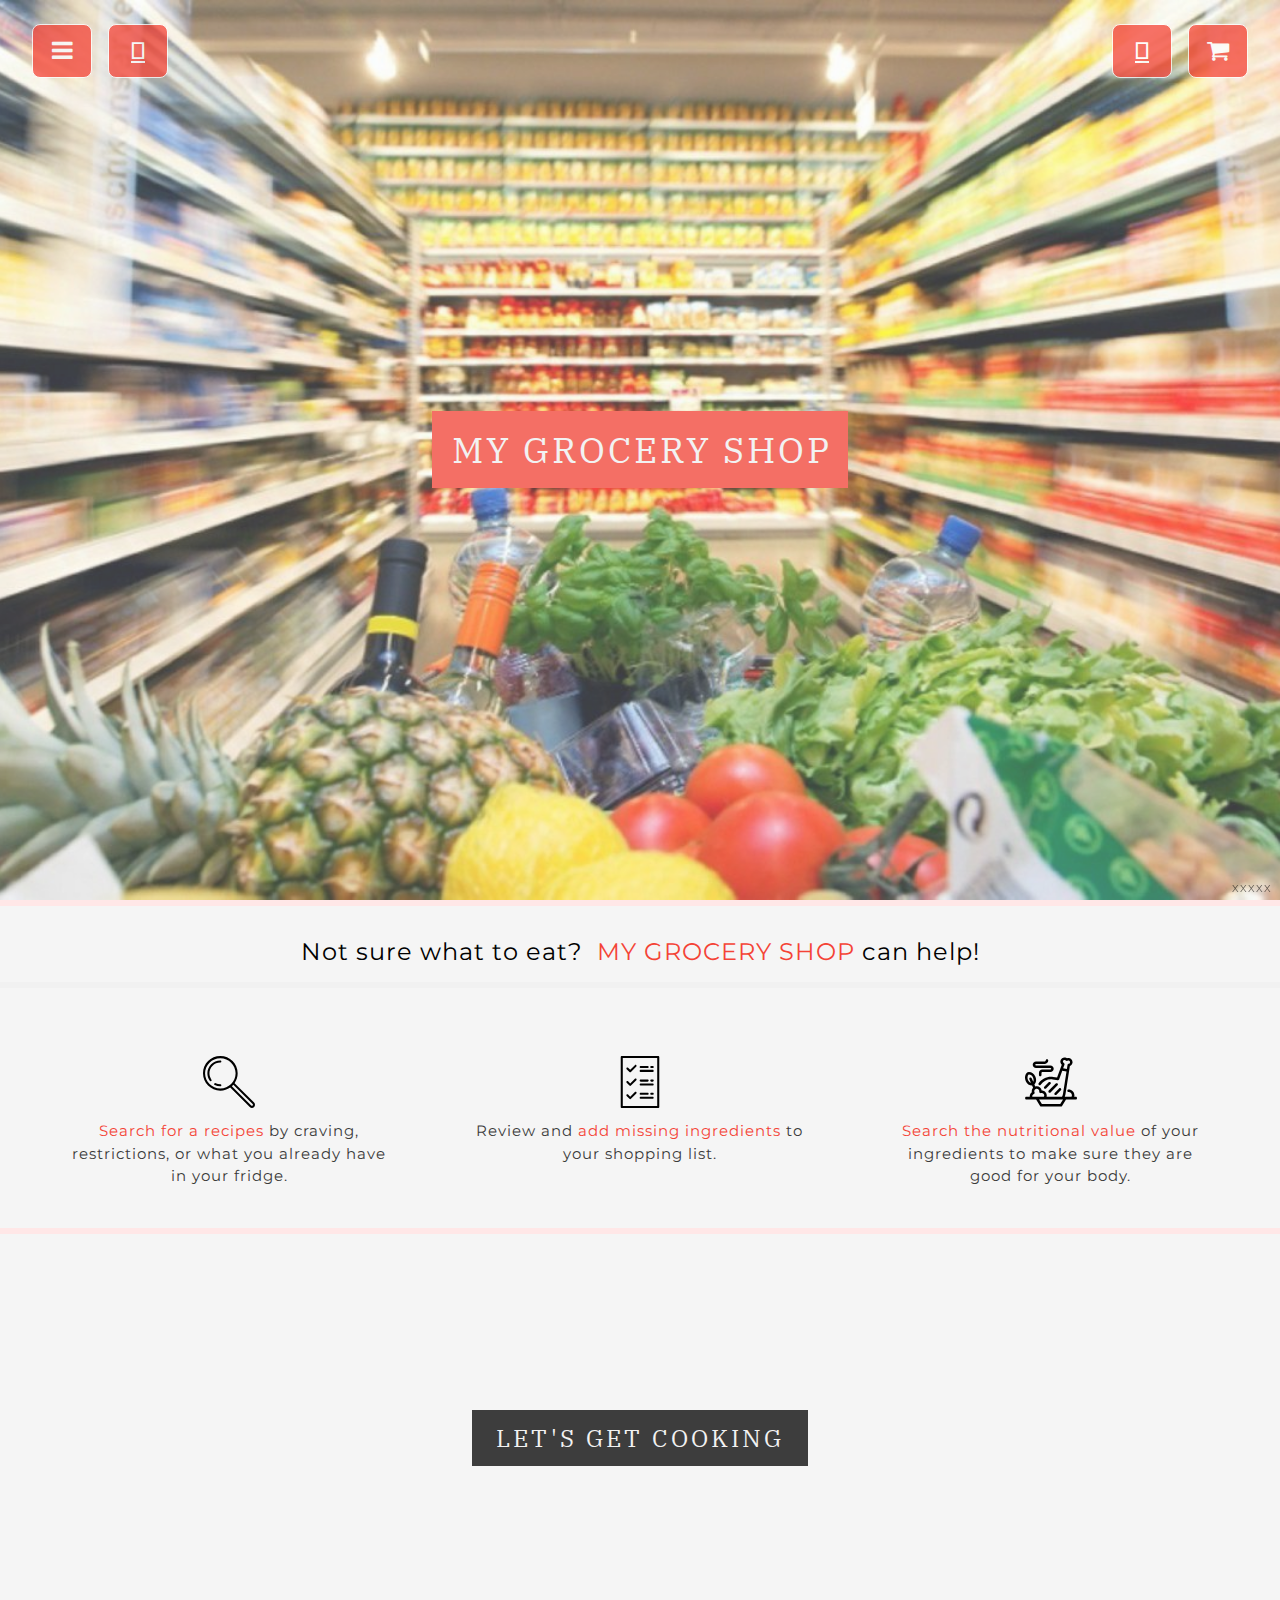
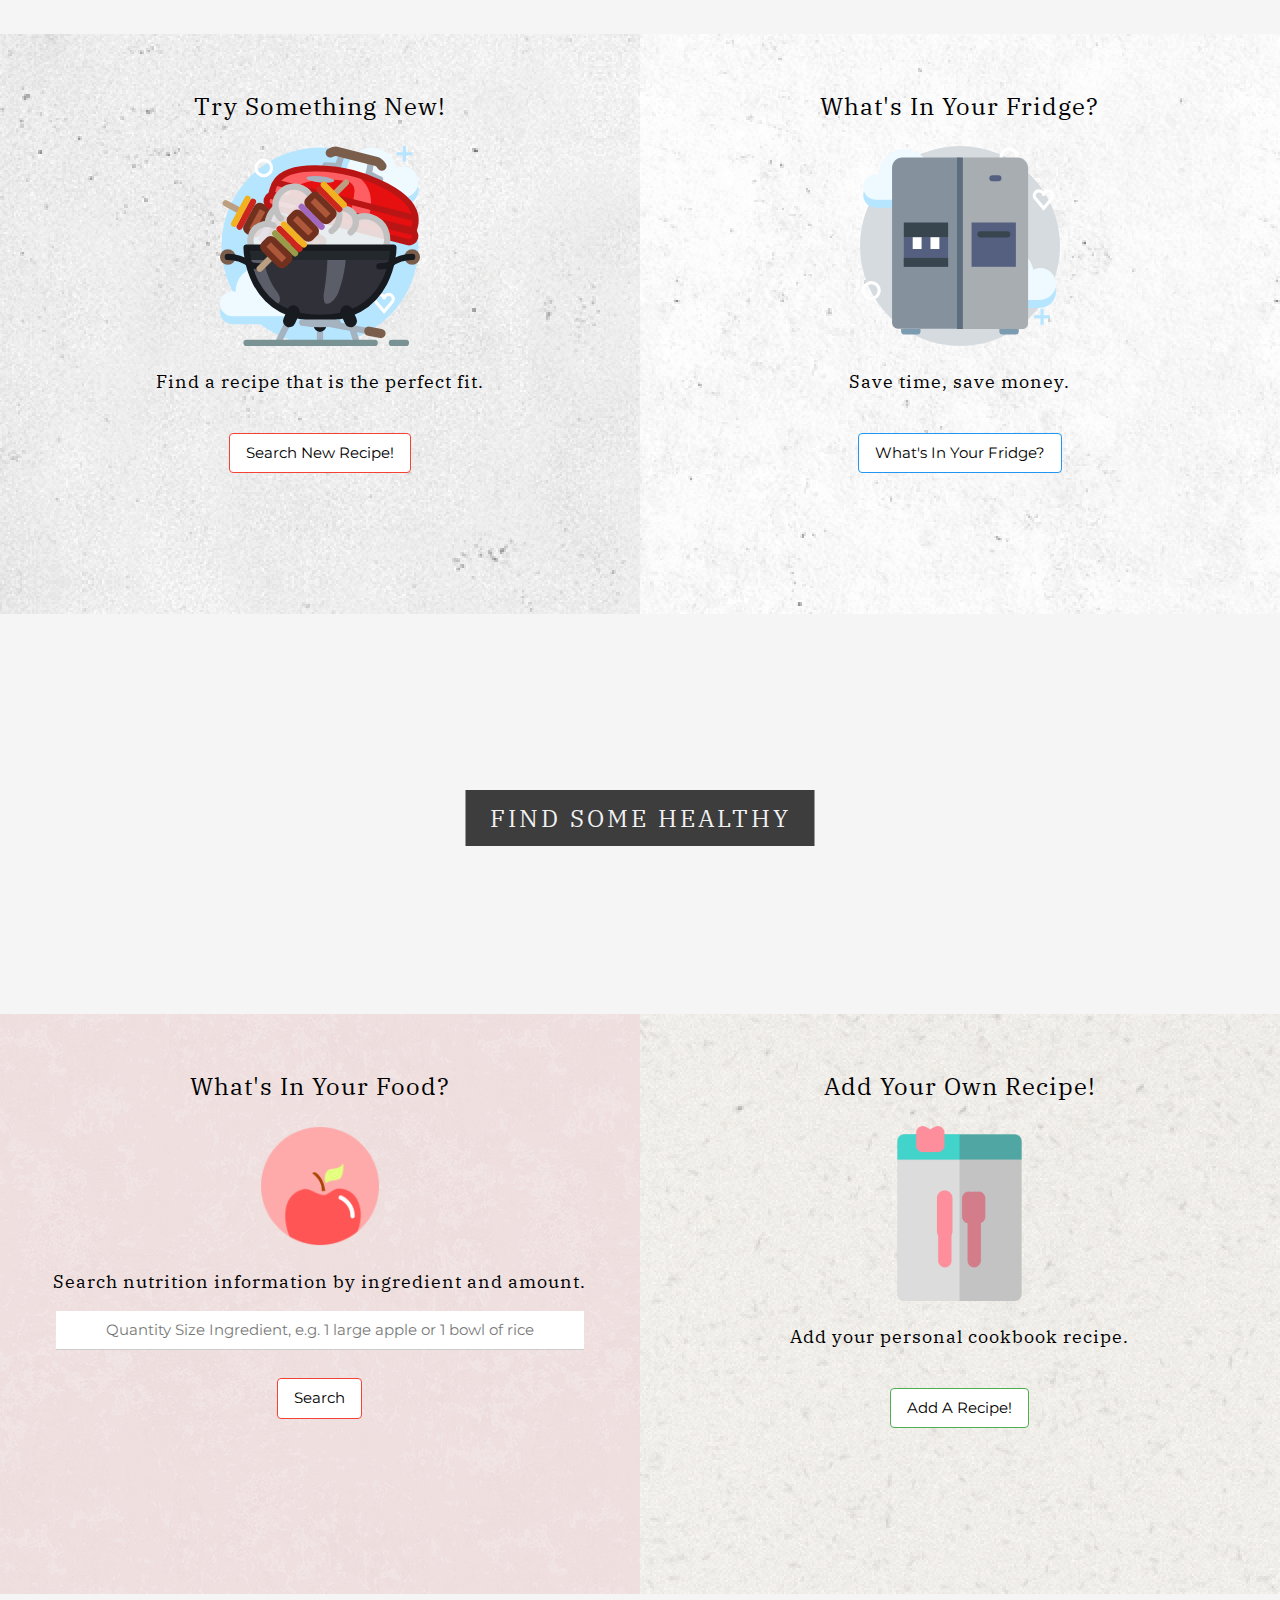
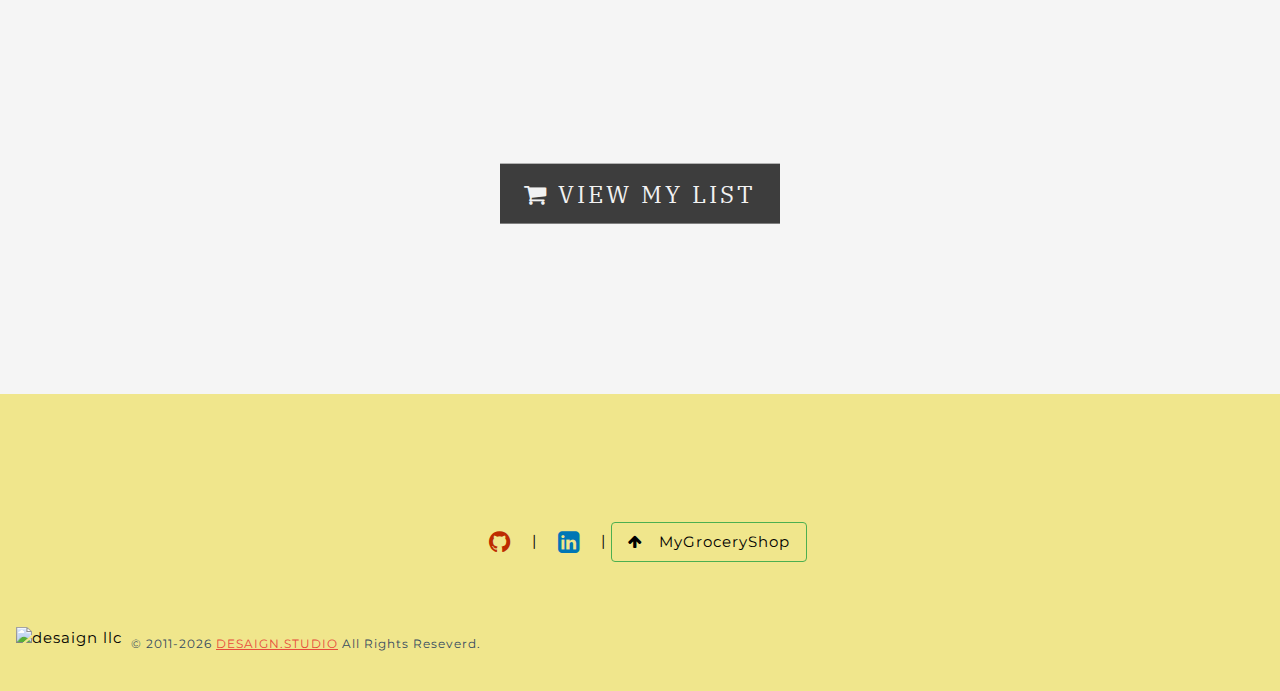
==== index.html @ 977f9752 "Update index.html" ====
<!doctype html>

<!--

        ╥ DESIGNED AND DEVELOPED BY...
        ║ 
        ║   /       ───
        ║ ╓──╖ ╓───────╖ ╓╖ ╓───╖ ╓───╖ TM
        ║ ║  ║ ║       ║ ╙╜ ║   ║ ║   ║  
    ╓───╫─╫──╜ ╙──╖ ╓──╫──╖ ║   ║ ║   ║
    ║   ║ ║       ║ ║  ║  ║ ║   ║ ║   ║
    ║   ║ ╙───────╜ ╙──╜  ║ ╙───╫─╜   ║ 
    ║   ║ SINCE 20ELEVEN  ║     ║     ╙ LLC © HTTPS://DESAIGN.APP 
    ╙───╜                 ╙─────╜             ALL RIGHTS RESERVED
  
-->

<!--[if IE 8 ]><html class="no-js oldie ie8" lang="en"> <![endif]-->
<!--[if IE 9 ]><html class="no-js oldie ie9" lang="en"> <![endif]-->
<!--[if (gte IE 9)|!(IE)]><!--><html class="no-js" dir="ltr" lang="en-US"> <!--<![endif]-->

<!--=============================================-->
<!--=============================================-->
<!--=============================================-->

<head>

    <!--:::::::::::::::::::::::::::::::::::::::
  Required meta tags
::::::::::::::::::::::::::::::::::::::::-->
  
    <meta charset="utf-8">
    <!--just for auto-refresh or redirect use the following meta tag-->
    <!--<meta http-equiv="refresh" content="10" />-->
    <!--<meta http-equiv="refresh" content="0; url=http://website.com/" />-->
    <meta http-equiv="X-UA-Compatible" content="IE=edge">
    
    <!--mobile specific metas-->
    <meta name="viewport" content="width=device-width, initial-scale=1, shrink-to-fit=no">
    
    <!--basic page needs-->
    <meta name="author" content="#teamAwesome" />
	<meta name="description" content="My Grocery Shop" />
	<meta name="keywords" content="Grocery, List, My, Kitchen, Food, Cook, Place, Visit, Recepe" />
    
    <!--favicons-->
	<link rel="shortcut icon" type="image/ico" href="assets/images/party.ico" />
    
    <!--:::::::::::::::::::::::::::::::::::::::
  Stylesheets
::::::::::::::::::::::::::::::::::::::::-->

    <!--Google Fonts-->
    <link href="https://fonts.googleapis.com/css?family=IBM+Plex+Serif:400,400i" rel="stylesheet">
    <link href="https://fonts.googleapis.com/css?family=Montserrat" rel="stylesheet">
    
    <!--Awesome Fonts Library-->
    <link rel="stylesheet" href="https://use.fontawesome.com/releases/v5.0.13/css/all.css" integrity="sha384-DNOHZ68U8hZfKXOrtjWvjxusGo9WQnrNx2sqG0tfsghAvtVlRW3tvkXWZh58N9jp" crossorigin="anonymous">    
    <link rel="stylesheet" href="https://cdnjs.cloudflare.com/ajax/libs/font-awesome/4.7.0/css/font-awesome.min.css">


    <!--++++++-->

    <!--Reset CSS-->
    <link rel="stylesheet" type="text/css" href="assets/css/reset.css">
    
    <!--++++++-->
    
    <!-- Animate.css -->
    <link rel="stylesheet" href="https://cdn.jsdelivr.net/npm/animate.css@3.5.2/animate.min.css"> 
    
    <!--W3.CSS-->
    <!-- <link rel="stylesheet" href="https://www.w3schools.com/w3css/4/w3.css"> -->
    <link rel="stylesheet" type="text/css" href="assets/css/w3.css">

    <!--BootStrap CSS-->
    <!-- <link rel="stylesheet" href="https://stackpath.bootstrapcdn.com/bootstrap/4.1.0/css/bootstrap.min.css" integrity="sha384-9gVQ4dYFwwWSjIDZnLEWnxCjeSWFphJiwGPXr1jddIhOegiu1FwO5qRGvFXOdJZ4" crossorigin="anonymous"> -->
    
    <!--++++++-->

    <!--Developer CSS-->
    
    <link rel="stylesheet" type="text/css" href="assets/css/style.css">
    
    <!--++++++-->
    
    <style type="text/css">
        body {
            font-family: 'Montserrat', sans-serif;
            background-image: url('');
            background-color: whitesmoke;
            letter-spacing: 1px;
        }
        
        h1,
        h2,
        h3,
        h4,
        h5,
        h6 {
            font-family: 'IBM Plex Serif', serif;
        }
        
        .confectionary {
            background-image: url(https://raw.githubusercontent.com/kratuvwxyz/assets2/master/images/background/pattern/confectionary.png);
            background-color: whitesmoke;
        }

        .a1a {
            background-image: url("assets/images/background/concrete_wall/concrete_wall_@2X.png");
        }

        .a2a {
            background-image: url("assets/images/background/concrete_wall_2/concrete_wall_2_@2X.png");
        }

        .a3a {
            background-image: url("assets/images/background/wall4/wall4_@2X.png");
        }

        .a4a {
            background-image: url("assets/images/background/pink_rice/pink_rice.png");
        }

        .a5a {
            background-image: url("assets/images/background/ricepaper/ricepaper_@2X.png");
            background-color: whitesmoke;
        }

        footer {
            background-image: url(https://raw.githubusercontent.com/kratuvwxyz/assets2/master/images/background/pattern/confectionary.png);
            background-color: khaki;
        }
        
    </style>
    
    <!--++++++-->
      
  
    <!--:::::::::::::::::::::::::::::::::::::::
  JavaScript
::::::::::::::::::::::::::::::::::::::::-->
  	
  	<!--modernizr-->
    <script src="assets/js/modernize.js"></script>
      
    <!-- Firebase Reference -->
	<script src="https://www.gstatic.com/firebasejs/4.12.0/firebase.js"></script>

    <!--jQuery-->
    <script src="https://ajax.googleapis.com/ajax/libs/jquery/3.3.1/jquery.min.js"></script>

    <!--SVG-->
    <script src="https://cdnjs.cloudflare.com/ajax/libs/svg.js/2.6.6/svg.min.js"></script>
    <script src="assets/js/SVG.js"></script>
    
    <!--++++++-->

    <!--:::::::::::::::::::::::::::::::::::::::
  Document Title
::::::::::::::::::::::::::::::::::::::::-->

  <title>My Grocery Shop</title>

</head>

<!--=============================================-->
<!--=============================================-->
<!--=============================================-->

<body id="w3-top">
  
    <!--[if lt IE 8]>
        <p class="browserupgrade">You are using an <strong>outdated</strong> browser. Please <a href="http://browsehappy.com/">upgrade your browser</a> to improve your experience.</p>
    <![endif]-->

    <noscript>
      You need to enable JavaScript to run this app.
    </noscript>
  
    <!--:::::::::::::::::::::::::::::::::::::::
  Document Wrapper
::::::::::::::::::::::::::::::::::::::::-->


    <!-- Navigation -->

	<div class="w3-top">

		<header class="w3-padding">

			<nav>
				
				<!-- navigation left menu -->
				<div class="w3-sidebar w3-bar-block w3-card w3-animate-left w3-round-large w3-margin" style="display:none;" id="leftMenu">
					<button onclick="closeLeftMenu()" class="w3-bar-item w3-button w3-xlarge w3-dark-gray">
						<i class="far fa-times-circle"></i>
					</button>
					<div class="w3-bar w3-black w3-padding-small">MENU</div>
					<a href="#" onclick="closeLeftMenu()" class="w3-bar-item w3-button w3-large w3-border-bottom w3-hover-yellow">
						<i class="fa fa-hashtag w3-text-red"></i> HOME</a>
					<a href="#aboutApp" onclick="closeLeftMenu()" class="w3-bar-item w3-button w3-large w3-border-bottom w3-hover-yellow">
						<i class="fa fa-check-circle w3-text-red"></i> About</a>
					<a href="#mainList1" onclick="closeLeftMenu()" class="w3-bar-item w3-button w3-large w3-border-bottom w3-hover-yellow">
                        <i class="fas fa-utensils w3-text-red"></i> Search Recipes</a>
                    <a href="#mainList2" onclick="closeLeftMenu()" class="w3-bar-item w3-button w3-large w3-border-bottom w3-hover-yellow">
                            <i class="fas fa-chart-pie w3-text-red"></i> Nutrition</a>  			
					<a href="#addARecipebutton" onclick="closeLeftMenu()" class="w3-bar-item w3-button w3-large w3-border-bottom w3-hover-yellow">
						<i class="fas fa-plus w3-text-red"></i> Add Recipes</a>	
					<a href="#recipe-tracker" onclick="closeLeftMenu()" class="w3-bar-item w3-button w3-large w3-border-bottom w3-hover-yellow" id="addedRecipes">
						<i class="fas fa-book w3-text-red"></i> My Recipes</a>
					<a href="#checkout" onclick="closeLeftMenu()" class="w3-bar-item w3-button w3-large w3-border-bottom w3-hover-yellow">
						<i class="fas fa-shopping-cart w3-text-red"></i> View My List</a>
					<div class="w3-bar w3-black w3-padding-small">CONTACT</div>
					<a href="https://github.com/kratuvwxyz/myGroceryShop" class="w3-bar-item w3-button w3-large w3-border-bottom w3-hover-yellow">
						<i class="fas fa-copyright w3-text-red"></i> teamAwesome</a>
					<p class="w3-bar-item w3-small w3-text-gray"><i class="fas fa-code w3-text-gray"></i> 18201a18d</p>
					
				</div>

				<!-- shopping cart right menu -->
				<div class="w3-sidebar w3-bar-block w3-card w3-animate-right w3-round-large w3-margin" style="display:none;right:0;width:60%;"
				 id="rightMenu">

					<button onclick="closeRightMenu()" class="w3-bar-item w3-button w3-large"><i class="far fa-times-circle w3-xlarge w3-text-red w3-right w3-round-large w3-padding-large w3-light-gray"></i> <h3 class="w3-xxlarge w3-text-red w3-padding-large">Ingredient List</h3></button>
					
					<ul class="w3-ul">
						<li class="w3-bar w3-card-2 w3-margin">
							<span onclick="this.parentElement.style.display='none'" class="w3-button w3-white w3-xlarge w3-right w3-round-large w3-margin">
								<i class="far fa-times-circle"></i>
							</span>
							<div>
								<img src="assets/images/shopping/mixer.svg" alt="icon" class="w3-bar-item w3-circle w3-hide-small w3-left" style="width:85px">
							</div>
							<div class="w3-bar-item">
								<span class="w3-large"><h3>#ListMyGrocery</h3></span>
								<br>
								<span id="timeSendSMS"></span>
							</div>
						</li>
					</ul>
					
					<button class="w3-bar-item w3-button w3-large w3-tooltip"><i class="fa fa-mobile w3-xlarge w3-text-red w3-round-large w3-padding-large w3-light-gray"></i> SMS My List <span class="w3-text w3-tag w3-premiumFont">Premium Members Only</span></button>
				</div>			 
				 
				<!--navigation on screen-->
				<div>
					<!--left menu button-->
					<button style="width: 60px;" class="w3-btn w3-border w3-border-white w3-round-large w3-margin w3-xlarge w3-left w3-opacity-min w3-hover-opacity-off w3-red"
					 onclick="openLeftMenu()">
						<i class="fa fa-bars w3-text-white" title="Menu"></i>
					</button>
					<!--Make Your List button-->
					<button style="width: 60px;" class="w3-btn w3-border w3-border-white w3-round-large w3-margin-top w3-xlarge w3-opacity-min w3-hover-opacity-off w3-red">
						<a href="#">
							<i class="far fa-check-circle w3-text-white" title="Make Your List"></i>
						</a>
					</button>
					<!--Shopping Cart button-->
					<button style="width: 60px;" class="w3-btn w3-border w3-border-white w3-round-large w3-margin w3-xlarge w3-right w3-opacity-min w3-hover-opacity-off w3-red"
					 onclick="openRightMenu()">
						<i class="fa fa-shopping-cart w3-text-white"></i>
					</button>
					
					<!--User log in button-->
					<button style="width: 60px;" class="w3-btn w3-border w3-border-white w3-round-large w3-margin-top w3-right w3-xlarge w3-opacity-min w3-hover-opacity-off w3-red" onclick="document.getElementById('id01').style.display='block'">
						<a href="#">
							<i class="fas fa-user w3-text-white" title="User Log In"></i>
						</a>
					</button>
										
                    <!-- Login form working on it for Premium Version -->
                    <div id="id01" class="w3-modal">
                        <div class="w3-modal-content w3-card-8 w3-animate-zoom" style="max-width:600px">
                            <span onclick="document.getElementById('id01').style.display='none'" class="w3-closebtn w3-hover-red w3-container w3-padding-16 w3-display-topright w3-large">×</span>
                            <div class="w3-center"><br>
                                <i class="fas fa-user-lock w3-text-red w3-circle w3-margin-top w3-xxxlarge" title="Avatar" style="width:40%"></i>
                            </div>
                            <div class="w3-container">
                                <div class="w3-section">
                                <label><b>Premium User</b></label>
                                <input class="w3-input w3-border w3-hover-border-black w3-margin-bottom" type="text" placeholder="Enter Your Phone Number">
                                <label><b>Passcode</b></label>
                                <input class="w3-input w3-border w3-hover-border-black" type="text" placeholder="10 Digit Security Code">
                                <button class="w3-btn w3-btn-block w3-green w3-section">Login</button>
                                <input class="w3-check" type="checkbox" checked="checked"> Remember me
                                </div>
                            </div>
                            <div class="w3-container w3-border-top w3-padding-16 w3-light-grey">
                                <button onclick="document.getElementById('id01').style.display='none'" type="button" class="w3-btn w3-red">Cancel</button>
                                <span class="w3-right w3-padding w3-hide-small">Forgot <a href="#">password?</a></span>
                            </div>
                        </div>
                    </div>
					
				</div>

			</nav>

		</header>

    </div>
    
    <!-- First Parallax Image with Logo Text -->

	<div class="bgimg-1 w3-display-container w3-opacity-min" id="home">
        <div class="w3-display-middle" style="white-space:nowrap;">
            <h1>
                <span class="w3-center w3-red w3-xxlarge w3-wide w3-text-light-gray" style="opacity:1;" id="myNavbar">MY GROCERY SHOP</span>
            </h1>
        </div>
    </div>

    <!-- About Section	-->

	<div class="w3-row confectionary">
        <div class="w3-col w3-padding-16 w3-cell w3-cell-middle w3-center w3-large w3-topbar w3-border-pale-red" id="aboutApp">
            <p class="w3-padding-large w3-xlarge w3-bottombar w3-border-light-gray">Not sure what to eat?
            <b style="white-space:nowrap;"><span class="w3-text-red">&#160;MY GROCERY SHOP</span> can help!</b>
            </p>
        </div>
    </div>

    <div class="w3-row w3-bottombar w3-border-pale-red confectionary w3-padding-large">
        
        <div class="w3-col m4 w3-center w3-padding-large">
            <div class="w3-margin">
                <img src="assets/images/process/search.svg" alt="" style="max-width:100px;" class="w3-padding-large">
                <p class="w3-text-dark-gray"><span class="w3-text-red">Search for a recipes</span> by craving, restrictions, or what you already have in your fridge.</p>  
            </div>
        </div>
        <div class="w3-col m4 w3-center w3-padding-large">
            <div class="w3-margin">
                <img src="assets/images/process/list.svg" alt="" style="max-width:100px;" class="w3-padding-large">
                <p class="w3-text-dark-gray">Review and <span class="w3-text-red">add missing ingredients</span> to your shopping list.</p>
            </div>
        </div>
        <div class="w3-col m4 w3-center w3-padding-large">
            <div class="w3-margin">
                <img src="assets/images/process/food.svg" alt="" style="max-width:100px;" class="w3-padding-large">
                <p class="w3-text-dark-gray"><span class="w3-text-red">Search the nutritional value</span> of your ingredients to make sure they are good for your body.</p>
            </div>
        </div>

    </div>

    <!-- Second Parallax Image with Text -->

	<div class="bgimg-2 w3-display-container w3-opacity-min">
        <div class="w3-display-middle" style="white-space:nowrap;">
            <h1>
                <span class="w3-center w3-padding-large w3-black w3-xlarge w3-wide w3-animate-opacity w3-text-light-gray">LET'S GET COOKING</span>
            </h1>
        </div>
    </div>

    <!-- Container (Main Search Recipes Section) -->
							
	<div class="w3-row" id="mainList1">
        <div class="w3-col m6 w3-center w3-padding-32 a2a" style="height: 580px;">
            <div class="w3-container w3-center">
                <div class="w3-padding-large"><h3>Try something new!</h3></div>
                <img src="assets/images/party.svg" alt="Cooking New" style="max-height: 200px;">
                <div class="w3-padding-large"><h5>Find a recipe that is the perfect fit.</h5></div>
                <div class="w3-section">
                    <form>
                        <div class="form-group row">
                            <!--New Recipe Search Button-->
                            <div id="panel" class="w3-center">
                                <button class="newRecipeButton w3-border w3-border-red w3-button w3-white w3-hover-red w3-round" value="Search!" id="complexSearch">Search New Recipe!</button>
                                <br>
                                <!--New Recipe Search Form Modal Pop Up-->
                                <div class="searchModal w3-modal" id="mySearchModal">
                                    <div class="w3-modal-content w3-animate-top w3-card-4">
                                        <div class="w3-container w3-round" style="padding:0;">
                                            <!-- close -->
                                            <span class="searchClose w3-button w3-right w3-text-black">
                                                <i class="far fa-times-circle"></i>
                                            </span>
                                            <!-- header -->
                                            <div class="a2a modal-header">
                                                <h1 class="w3-text-black">Find Your Ideal Meal</h1>
                                            </div>
                                            <!-- body -->
                                            <div class="w3-container modal-body w3-margin">
                                                <form id="complex-search-form">
                                                    <div class="w3-padding w3-margin">
                                                        <label class="w3-text-red" for="query-input">
                                                        <h4>What sounds good?</h4>  
                                                        </label>
                                                        <input class="w3-input w3-border w3-light-grey w3-center w3-round" type="text" id="food-input" placeholder="A burger? A salad?">
                                                    </div>
                                                    <hr>
                                                    <div class="w3-padding w3-margin">
                                                        <label class="w3-text-dark-gray" for="exclude-input">
                                                        <h4>Hate olives? Exclude them here.</h4>    
                                                        </label>
                                                        <input class="w3-input w3-border w3-light-grey w3-center w3-round" type="text" id="exclude-input" placeholder="Exclude these ingredients.">
                                                    </div>
                                                    <label class="w3-text-dark-gray" for="intol-input">
                                                        <h4>Intolerances:</h4>    
                                                    </label>

                                                    <div class="intolerances">

                                                        <span style="white-space: nowrap;" class="w3-margin-left w3-margin-right">
                                                            <input class="w3-check" value="" type="checkbox" checked="checked" id="checkbox">
                                                            <label class="w3-text-red">None</label>
                                                        </span>
                                                        <span style="white-space: nowrap;" class="w3-margin-left w3-margin-right">
                                                            <input class="w3-check" value="egg" type="checkbox" id="checkbox">
                                                            <label class="w3-text-dark-gray">Egg</label>
                                                        </span>
                                                        <span style="white-space: nowrap;" class="w3-margin-left w3-margin-right">
                                                            <input class="w3-check" value="gluten" type="checkbox" id="checkbox">
                                                            <label class="w3-text-dark-gray">Gluten</label>
                                                        </span>
                                                        <span style="white-space: nowrap;" class="w3-margin-left w3-margin-right">
                                                            <input class="w3-check" value="peanut" type="checkbox" id="checkbox">
                                                            <label class="w3-text-dark-gray">Peanut</label>
                                                        </span>
                                                        <span style="white-space: nowrap;" class="w3-margin-left w3-margin-right">
                                                            <input class="w3-check" value="sesame" type="checkbox" id="checkbox">
                                                            <label class="w3-text-dark-gray">Sesame</label>
                                                        </span>
                                                        <span style="white-space: nowrap;" class="w3-margin-left w3-margin-right">
                                                            <input class="w3-check" value="seafood" type="checkbox" id="checkbox">
                                                            <label class="w3-text-dark-gray">Seafood</label>
                                                        </span>
                                                        <span style="white-space: nowrap;" class="w3-margin-left w3-margin-right">
                                                            <input class="w3-check" value="shellfish" type="checkbox" id="checkbox">
                                                            <label class="w3-text-dark-gray">Shellfish</label>
                                                        </span>
                                                        <span style="white-space: nowrap;" class="w3-margin-left w3-margin-right">
                                                            <input class="w3-check" value="soy" type="checkbox" id="checkbox">
                                                            <label class="w3-text-dark-gray">Soy</label>
                                                        </span>
                                                        <span style="white-space: nowrap;" class="w3-margin-left w3-margin-right">
                                                            <input class="w3-check" value="sugar" type="checkbox" id="checkbox">
                                                            <label class="w3-text-dark-gray">Sugar</label>
                                                        </span>
                                                        <span style="white-space: nowrap;" class="w3-margin-left w3-margin-right">
                                                            <input class="w3-check" value="sulfite" type="checkbox" id="checkbox">
                                                            <label class="w3-text-dark-gray">Sulfite</label>
                                                        </span>
                                                        <span style="white-space: nowrap;" class="w3-margin-left w3-margin-right">
                                                            <input class="w3-check" value="tree nut" type="checkbox" id="checkbox">
                                                            <label class="w3-text-dark-gray">Tree Nut</label>
                                                        </span>
                                                        <span style="white-space: nowrap;" class="w3-margin-left w3-margin-right">
                                                            <input class="w3-check" value="wheat" type="checkbox" id="checkbox">
                                                            <label class="w3-text-dark-gray">Wheat</label>
                                                        </span>
                                                        <hr/>
                                                    </div>

                                                    <div class="w3-row-padding">
                                                        <div class="w3-half">
                                                            <label class="w3-text-dark-gray" for="diet-input">
                                                                <h4>Diet:</h4>
                                                            </label>
                                                            <select class="w3-select w3-border" name="diet" id="dietType">
                                                                <option value="">None</option>
                                                                <option value="pescetarian">Pescetarian</option>
                                                                <option value="lacto vegetarian">Lacto Vegetarian</option>
                                                                <option value="ovo vegetarian">Ovo Vegetarian</option>
                                                                <option value="vegan">Vegan</option>
                                                                <option value="vegetarian">Vegetarian</option>
                                                                <option value="whole 30">Whole 30</option>
                                                                <option value="gluten free">Gluten Free</option>
                                                            </select>
                                                        </div>
                                                        <div class="w3-half">
                                                            <label class="w3-text-dark-gray" for="type-input">
                                                                <h4>Meal Type:</h4>
                                                            </label>
                                                            <select class="w3-select w3-border w3-pale-red" name="meal" id="mealType">
                                                                <option value="main course">Main Course</option>
                                                                <option value="side dish">Side Dish</option>
                                                                <option value="dessert">Dessert</option>
                                                                <option value="appetizer">Appetizers</option>
                                                                <option value="salad">Salad</option>
                                                                <option value="soup">Soup</option>
                                                                <option value="bread">Bread</option>
                                                                <option value="breakfast">Breakfast</option>
                                                                <option value="beverage">Beverage</option>
                                                                <option value="sauce">Sauce</option>
                                                                <option value="Drink">Drink</option>
                                                            </select>
                                                        </div>
                                                    </div>

                                                    <hr/>
                                                    <button class="w3-border w3-border-red w3-button w3-white w3-hover-red w3-round" id="recipe-search" type="submit" name="action">
                                                            <i class="fa fa-search"></i> Search recipes
                                                    </button>
                                                </form>
                                            </div>
                                            <!-- footer -->
                                            <div class="w3-text-black a2a modal-footer w3-padding">To find the best result, please fill all inputs.</div>
                                        </div>
                                    </div>
                                </div>
                            </div>
                            <!--End New Recipe Search Form Pop Up-->
                        </div>
                    </form>
                </div>
            </div>
        </div>
        <div class="w3-col m6 w3-center w3-padding-32 a3a" style="height: 580px;">
            <div class="w3-container w3-center">
                <div class="w3-padding-large"><h3>What's in your fridge?</h3></div>
                <img src="assets/images/cold.svg" alt="Cooking from fridge"  style="max-height: 200px;">
                <div class="w3-padding-large"><h5>Save time, save money.</h5></div>
                <div class="w3-section">					
                    <!--By Ingredient Search Button-->
                    <div id="panel10">
                        <button class="w3-border w3-border-blue w3-button w3-white w3-hover-blue w3-round" value="What's in your fridge?" id="openIngredientSearch">What's In Your Fridge?</button>
                        <br>
                        <!--By Ingredient Search Form Pop Up-->
                        <div class="ingredentModal w3-modal" id="byIngredientModal">
                            <div class="w3-modal-content w3-animate-top w3-card-4">
                                <div class="w3-container w3-round" style="padding:0;">
                                    <!-- close -->
                                    <span class="byIngredientClose w3-button w3-right">
                                        <i class="far fa-times-circle"></i>
                                    </span>
                                    <!-- header -->
                                    <div class="a3a modal-header">
                                        <h1 class="w3-text-black">What's In Your Fridge?</h1>
                                    </div>
                                    <!-- body -->
                                    <div class="w3-container modal-body w3-margin">
                                        <form action="">
                                            <label for="query-input">
                                                <div class="w3-padding w3-margin">
                                                    <h4>Find recipes that use ingredients you already have.</h4>
                                                    <hr>
                                                    <input class="w3-input w3-border w3-light-grey w3-center" type="text" id="ingredient-input" placeholder="Tomato, Onion, Cilantro">
                                                    <hr>
                                                    <button class="w3-border w3-border-blue w3-button w3-white w3-hover-blue w3-round" id="byIngredientSearch" type="submit" name="action">
                                                            <i class="fa fa-search"></i> Search recipes
                                                    </button>
                                                </div>
                                            </label>
                                        </form>
                                    </div>
                                    <!-- footer -->
                                    <div class="a3a modal-footer w3-text-black w3-padding">For best results, separate ingredients by comma and no spaces.</div>
                                </div>  
                            </div>
                        </div>
                        <!-- done -->
                    </div>
                </div>
            </div>
        </div>
    </div>

    <!-- Recipe results shown here. -->

	<div class="w3-row" id="blockRecipe">
		<div class="w3-cell w3-light-grey" id="recipe-view"></div>
	</div>

	<!-- Recipe information shown here. -->

	<div class="modal w3-modal" id="myModal">
		<div class="w3-modal-content w3-animate-top w3-card-4">
			<div class="w3-container w3-green w3-display-container recipeInfo-modal-header modal-header"></div>
			<div class="w3-container recipeInfo-modal-body modal-body"></div>
			<!-- Ingredient "buttons" are dumped here from ingredientArray -->
			<div class="w3-container modal-ingredients w3-blue">
				<h4>Ingredients</h4>
				<p>Select ingredients to add to your master list individually, or add them all below.</p>
				<div id="ingredient-view"></div>
			</div>
			<div class="w3-container w3-green recipeInfo-modal-footer modal-footer">
				<button class="w3-btn" id="add-all">Add all ingredients to master list.</button>
				<span class="close">&times;</span>
			</div>
		</div>
	</div>

    <!-- Third Parallax Image with Text -->

	<div class="bgimg-3 w3-display-container w3-opacity-min">
        <div class="w3-display-middle" style="white-space:nowrap;">
            <h1>
                <span class="w3-center w3-padding-large w3-black w3-xlarge w3-wide w3-animate-opacity w3-text-light-gray">FIND SOME HEALTHY</span>
            </h1>
        </div>
    </div>

    <!-- Nutrition Section -->

    <div class="w3-row" id="mainList2">
        <div class="w3-col m6 w3-center w3-padding-32 a4a" style="height: 580px;">
            <div class="w3-container w3-center">
                <div class="w3-padding-large"><h3>What's In Your Food?</h3></div>
                <img src="assets/images/apple.png" alt="Nutrition" style="max-height: 120px;">
                <div class="w3-padding-large">
                    <h5>Search nutrition information by ingredient and amount.</h5>
                    <div class="w3-row w3-margin">
                        <input class="nutrition-input w3-input w3-center" placeholder="Quantity Size Ingredient, e.g. 1 large apple or 1 bowl of rice" required>
                    </div>
                </div>
                <button class="w3-border w3-border-red w3-button w3-white w3-hover-red w3-round" id="nutrition-search">Search</button>
                <br/>
                <div class="w3-section">	
                    <div class="form-group row">
                        <!--Nutrition Search Button-->
                        <div id="panel20">
                            <!--Nutrition Results Modal Pop Up-->
                            <div class="nutritionModal w3-modal" id="myNutritionModal">
                                <div class="w3-modal-content w3-animate-top w3-card-4">
                                    <div class="w3-container w3-round" style="padding:0;">
                                        <!-- close -->
                                        <span class="nutritionClose w3-button w3-right">
                                                <i class="far fa-times-circle"></i>
                                        </span>
                                        <!-- header -->
                                        <div class="a4a modal-header" id="nutrition-header">
                                            
                                        </div>
                                        <!-- body -->
                                        <div class="w3-container nutrition-body modal-body"></div>
                                        <!-- footer -->
                                        <div class="w3-container a4a modal-footer w3-padding-large" id="nutrition-footer">
                                            
                                        </div>
                                    </div>
                                </div>
                            </div>
                        </div>
                    </div>
                </div>
            </div>
        </div>
        <div class="w3-col m6 w3-center w3-padding-32 a5a" id="addARecipebutton" style="height: 580px;">
            <div class="w3-container w3-center">
                <div class="w3-padding-large"><h3>Add Your Own Recipe!</h3></div>
                <img src="assets/images/food.png" alt="Add Recipe" style="max-height: 175px;">
                <div class="w3-padding-large"><h5>Add your personal cookbook recipe.</h5></div>
                <div class="w3-section">
                    <div class="form-group row">
                        <!--New Recipe Search Button-->
                        <div id="panel30">
                            <button class="w3-border w3-border-green w3-button w3-white w3-hover-green w3-round" value="Search!" id="addRecipeButton">Add A Recipe!</button>
                            <br>
                            <div class="yourRecipeModal w3-modal" id="yourRecipeModal">
                                <div class="w3-modal-content w3-animate-top w3-card-4">
                                    <div class="w3-container" style="padding:0;">
                                        <span class="addClose w3-button w3-right">
                                            <i class="far fa-times-circle"></i>
                                        </span>
                                        <div class="a5a modal-header">
                                            <h3 class="w3-text-black">Add a recipe from <span style="white-space:nowrap">your personal cookbook.</span> </h3>
                                        </div>
                                        <div class="modal-body w3-margin">
                                            <div class="w3-container w3-center">
                                                <img src="assets/images/party.svg" alt="Cooking New" style="width:15%; padding:20px 0;">
                                                <h5 id="addSuccess">Save your recipes and ingredients <span style="white-space: nowrap;">to your master list.</span></h5>
                                                <form class="w3-container"> 
                                                    <div class="form-group row">
                                                        <div class="w3-padding">
                                                            <label for="recipe-name-input"><h4>Name:</h4> </label>
                                                            <input class="w3-input w3-border" id="recipe-name-input" type="text">
                                                        </div>
                                                        <div class="w3-padding">
                                                            <label for="recipe-ingredient-input"><h4>Ingredients:</h4> </label><br>
                                                            <textarea id="userAddedIngredients" placeholder="i.e. 2 large chicken breast, 1 can black beans, 2 tablespoon chili powder" name="message"></textarea>	
                                                        </div>
                                                        <div class="w3-third w3-padding-small">
                                                            <label for="recipe-min-input"><h4>Prep Time:</h4> </label>
                                                            <input class="w3-input w3-border" id="recipe-min-input" type="text">
                                                        </div>
                                                        <div class="w3-third w3-padding-small">
                                                            <label for="recipe-diet-input"><h4>Diet:</h4> </label>
                                                            <input class="w3-input w3-border" id="recipe-diet-input" type="text">
                                                        </div>
                                                        <div class="w3-third w3-padding-small">
                                                            <label for="recipe-type-input"><h4>Meal Type:</h4> </label>
                                                            <input class="w3-input w3-border" id="recipe-type-input" type="text">
                                                        </div>
                                                    </div>
                                                </form>
                                                <hr>
                                                <div class="w3-padding">
                                                    <button class="w3-border w3-border-green w3-button w3-white w3-hover-green w3-round w3-padding-large" id="add-recipe-btn" type="submit">Submit</button>
                                                </div>
                                            </div>
                                        </div>
                                    </div>
                                </div>								
                            </div>
                        </div>
                    </div>
                </div>
            </div>
        </div>
    </div>
    
    <!---Added Recipes Modal -->

    <div id="panel40">
        <div class="w3-modal" id="addedRecipesModal">
            <div class="w3-modal-content w3-animate-top w3-card-4">
                <div class="w3-container w3-blue w3-display-container modal-header" id="addedRecipes-header">
                    <h1>My Recipes</h1>
                </div>
                <div class="w3-container addedRecipes-body modal-body">


                    <!-- My Recipes -->
                    <div class="w3-content w3-container" id="recipe-tracker">
                        <div class="w3-cell-row w3-panel" id="recipeList1">
                            <div class="w3-cell w3-margin" style="width:100%;">
                                <div class="w3-container w3-center">
                                <table class="table w3-table w3-bordered w3-striped" id="recipe-table">
                                    <thead>
                                        <tr>
                                        <th>Name</th>
                                        <th>Prep Time</th>
                                        <th>Diet</th>
                                        <th>Meal Type</th>
                                        <th>Select</th>
                                        </tr>
                                    </thead>
                                    <tbody></tbody>
                                    </table>
                                </div>
                                </div>
                            </div>
                        </div>
                    </div>

                <div class="w3-container w3-blue modal-footer" id="addedRecipes-footer">
                    <span class="addedRecipesClose w3-text-black">
                        <i class="far fa-times-circle"></i>
                    </span>
                </div>
            </div>
        </div>
    </div>

    <!---Added Ingredients Modal -->

    <div id="panel50">
        <div class="w3-modal" id="addedIngredientsModal">
            <div class="w3-modal-content w3-animate-top w3-card-4">
                <div class="w3-container w3-blue w3-display-container modal-header" id="addedIngredients-header">
                    <h1>Ingredients</h1>
                </div>
                <div class="w3-container addedIngredients-body modal-body">
                </div>
                <div class="w3-container w3-blue modal-footer" id="addedIngredients-footer">
                    <!-- <button class="w3-btn" id="user-add-all">Add all ingredients to master list.</button> -->
                    <span class="addedIngredientsClose w3-text-black">
                        <i class="far fa-times-circle"></i>
                    </span>
                </div>
            </div>
        </div>
    </div>

    <!-- Forth Parallax Image with Text -->

	<div class="bgimg-4 w3-display-container w3-opacity-min" id="checkout">
        <div class="w3-display-middle" style="white-space:nowrap;">
            <h1>
                <span class="w3-button w3-hover-red w3-center w3-padding-large w3-black w3-xlarge w3-wide w3-animate-opacity w3-text-light-gray"><i class="fa fa-shopping-cart"></i> VIEW MY LIST</span>
            </h1>
        </div>
    </div>


    <!--:::::::::::::::::::::::::::::::::::::::
  Footer
::::::::::::::::::::::::::::::::::::::::-->

<footer id="footer" class="w3-center w3-padding-64">
    <div id="footerLinks" class="w3-padding-64">
        <a href="https://github.com/kratuvwxyz/myGroceryShop" target="_blank"><i class="fa fa-github w3-button" style="font-size:25px;color: #bd2c00;"></i></a> |
        <a href="https://linkedin.com/in/desaignstudio" target="_blank"><i class="fa fa-linkedin-square w3-button" style="font-size:25px;color: #0077b5;"></i></a> |
        <a href="#home" class="w3-button w3-hover-green w3-border w3-border-green w3-round "><i class="fa fa-arrow-up w3-margin-right"></i>MyGroceryShop</a>
    </div>
    <div id="logoCopyright" class="w3-row w3-display-container w3-left w3-margin-left">
        <img src="https://kratuvwxyz.github.io/assets/images/footer/DESAIGNLLC.svg" alt="desaign llc" height="60" border="none" style="padding-bottom: 5px;" />
        <span class="w3-display-bottom" style="white-space: nowrap; font-size: 12px; line-height: 20px; letter-spacing: 1px; color: #34495e; vertical-align: bottom;">&#160;&copy; 2011-<script type="text/javascript">var d = new Date();document.write(d.getFullYear());</script> <a href="http://desaign.studio" style="color:#e74c3c; text-decoration: underline; vertical-align: bottom;" target="_blank" >DESAIGN.STUDIO</a> All Rights Reseverd.</span>
        <!--plog number-->
        <div id="plog" class="w3-bottom w3-khaki" style="z-index: 99999"><span class="w3-display-bottomright w3-padding-small w3-margin-right w3-opacity" style="font-size: 10px;">XXXXX</span></div>
    </div>
</footer>
     
    <!--:::::::::::::::::::::::::::::::::::::::
  External JavaScripts
::::::::::::::::::::::::::::::::::::::::-->

    <!-- Developer JavaScript -->
	<script src="assets/js/main.js" type="text/javascript"></script>
	<script>
		var d = new Date();
		document.getElementById("timeSendSMS").innerHTML = d;
	</script>
    
    <!-- For ECMAScript 6 -->
    <script src='https://cdnjs.cloudflare.com/ajax/libs/babel-core/6.1.19/browser.js'></script>
    <script type="text/babel">
    
    </script>

</body>

<!--==========================================================-->
<!--==========================================================-->
<!--=============================================================

        ╥ DESIGNED AND DEVELOPED BY...
        ║ 
        ║   /       ───
        ║ ╓──╖ ╓───────╖ ╓╖ ╓───╖ ╓───╖ TM
        ║ ║  ║ ║       ║ ╙╜ ║   ║ ║   ║  
    ╓───╫─╫──╜ ╙──╖ ╓──╫──╖ ║   ║ ║   ║
    ║   ║ ║       ║ ║  ║  ║ ║   ║ ║   ║
    ║   ║ ╙───────╜ ╙──╜  ║ ╙───╫─╜   ║ 
    ║   ║ SINCE 20ELEVEN  ║     ║     ╙ LLC © HTTPS://DESAIGN.APP 
    ╙───╜                 ╙─────╜             ALL RIGHTS RESERVED
  
==============================================================-->
<!--==========================================================-->
<!--==========================================================-->

</html>
---- assets/css/style.css ----
body, html {
    height: 100%;
}

h1 {
    text-transform: capitalize;
}

h3 {
    text-transform: capitalize;
}

h4, label, th {
    text-transform: capitalize;
}

/* Create a Parallax Effect */
.bgimg-1, .bgimg-2, .bgimg-3, .bgimg-4{
    background-attachment: fixed;
    background-position: center;
    background-repeat: no-repeat;
    background-size: cover;
}

/* First image (Full height) */
.bgimg-1 {
    background-image: url('../images/bgFull.jpeg');
    min-height: 100%;
}

/* Second image */
.bgimg-2 {
    background-image: url('../images/background/2.jpg');
    min-height: 400px;
}

/* Third image */
.bgimg-3 {
    background-image: url("../images/background/3.jpg");
    min-height: 400px;
}

/* Forth image */
.bgimg-4 {
    background-image: url("../images/background/4.jpg");
    min-height: 400px;
}

.w3-wide {letter-spacing: 3px;padding:15px 15px 15px 20px;}

.w3-hover-opacity {cursor: pointer;}

/* Turn off parallax scrolling for tablets and phones */

@media only screen and (max-device-width: 768px) {
    .bgimg-1, .bgimg-2, .bgimg-3, .bgimg-4 {
        background-attachment: scroll;
    }
}

/* ==================================================================== */

/* POP UP MODAL RECIPE INFO */

/* The Modal (background) */
.w3-modal {
    z-index:3;
    display:none;
    padding-top:100px;
    position:fixed;
    left:0;
    top:0;
    width:100%;
    height:100%;
    overflow:auto;
    background-color:rgb(0,0,0);
    background-color:rgba(0,0,0,0.75)
}

.w3-modal-content {
    margin:auto;
    background-color:#fff;
    position:relative;
    padding:0;
    outline:0;
}


/* Modal Header */
.modal-header {
    padding: 16px;
}

/* Modal Body */
.modal-body {
    padding: 16px;
}

/* Modal Footer */
.modal-footer {
    padding: 16px;
}

/* Modal Content */
.w3-modal-content {
    margin: auto;
    border: 1px solid #888;
    width: 80%;
    box-shadow: 0 4px 8px 0 rgba(0,0,0,0.2),0 6px 20px 0 rgba(0,0,0,0.19);
    animation-name: animatetop;
    animation-duration: 0.4s
}

/* Add Animation */
@keyframes animatetop {
    from {top: -300px; opacity: 0}
    to {top: 0; opacity: 1}
}

/* The Close Button */
.close {
    /* color: rgb(255, 255, 255);
    position: absolute;
    top: 0;
    right: 0;
    font-size: 22px;
    font-weight: bold;
    padding-right: 10px; */
}

.close:hover,
.close:focus {
    /* color: black;
    text-decoration: none;
    cursor: pointer; */
}




/* ==================================================================== */

/* Add animation (fade in the popup) */
@-webkit-keyframes fadeIn {
    from {opacity: 0;} 
    to {opacity: 1;}
}

@keyframes fadeIn {
    from {opacity: 0;}
    to {opacity:1 ;}
}
/*Recipe Card Results*/

.recipe {
    width: 312px;
    margin: 16px;
    flex: 0 1 auto;
    position: relative;
}

.recipeTextBlock {
    position: absolute;
/*
    top: 20px;
    left: 20px;
*/
    background-color: salmon;
    color: white;
    padding-left: 10px;
    padding-right: 10px;
    line-height: normal;
}

#recipe-view {
    display: flex;
    flex-wrap: wrap;
    justify-content: center;
    flex-direction: row;
    width: 100%;
    height: 100%;
}

#learnMoreBtn {
    /* position: absolute;
    bottom: 20px;
    right: 20px; */
    background-color: salmon;
    color: white;
    padding-left: 10px;
    padding-right: 10px;
    border-style: groove;
    border-color: white;
}



/*MEDIA QUERIES*/


/* Smartphones (portrait and landscape) ----------- */
@media only screen 
and (min-device-width : 320px) 
and (max-device-width : 480px) {

}

/* Smartphones (landscape) ----------- */
@media only screen 
and (min-width : 321px) {

}

/* Smartphones (portrait) ----------- */
@media only screen 
and (max-width : 320px) {

}

/* iPads (portrait and landscape) ----------- */
@media only screen 
and (min-device-width : 768px) 
and (max-device-width : 1024px) {

}

/* iPads (landscape) ----------- */
@media only screen 
and (min-device-width : 768px) 
and (max-device-width : 1024px) 
and (orientation : landscape) {

}

/* iPads (portrait) ----------- */
@media only screen 
and (min-device-width : 768px) 
and (max-device-width : 1024px) 
and (orientation : portrait) {
	
}

/* iPad 3 (portrait and landscape) ----------- */
@media only screen 
and (min-device-width : 768px) 
and (max-device-width : 1024px) 
and (-webkit-min-device-pixel-ratio : 2),
only screen 
and (min-device-width : 768px) 
and (max-device-width : 1024px) 
and (min-resolution: 192dpi) { 

}

/* Desktops and laptops ----------- */
@media only screen 
and (min-width : 1224px) {
	
}

/* Large screens ----------- */
@media only screen 
and (min-width : 1824px) {
	
}

/* Retina displays ----------- */
@media  only screen 
and (-webkit-min-device-pixel-ratio : 2), 
only screen 
and (min-resolution: 192dpi) {

}

/* For non-retina based devices that have a smaller screen */
@media only screen and (min-width: 320px) {

}

/* Retina enabled devices with smaller screen */
@media  only screen and (-webkit-min-device-pixel-ratio: 2) and (min-width: 320px), 
only screen and ( -o-min-device-pixel-ratio: 2/1) and (min-width: 320px),  
only screen and ( min-device-pixel-ratio: 2) and (min-width: 320px),  
only screen and ( min-resolution: 192dpi) and (min-width: 320px),  
only screen and ( min-resolution: 2dppx) and (min-width: 320px) {

}

/*Non- retina based devices with medium screen size */
@media only screen and (min-width: 768px) {

}

/* Retina devices with medium screen size */
@media only screen and (-webkit-min-device-pixel-ratio: 2) and (min-width: 768px),  
only screen and ( -o-min-device-pixel-ratio: 2/1) and (min-width: 768px),  
only screen and ( min-device-pixel-ratio: 2) and (min-width: 768px),  
only screen and ( min-resolution: 192dpi) and (min-width: 768px),  
only screen and ( min-resolution: 2dppx) and (min-width: 768px) {

}

/* Non-retina devices with large screen sizes */
@media only screen and (min-width: 1200px) {

}

/* Retina devices with large screen sizes */
@media  only screen and (-webkit-min-device-pixel-ratio: 2) and (min-width: 1200px),  
only screen and ( -o-min-device-pixel-ratio: 2/1) and (min-width: 1200px),  
only screen and ( min-device-pixel-ratio: 2) and (min-width: 1200px),  
only screen and ( min-resolution: 192dpi) and (min-width: 1200px),  
only screen and ( min-resolution: 2dppx) and (min-width: 1200px) {

}
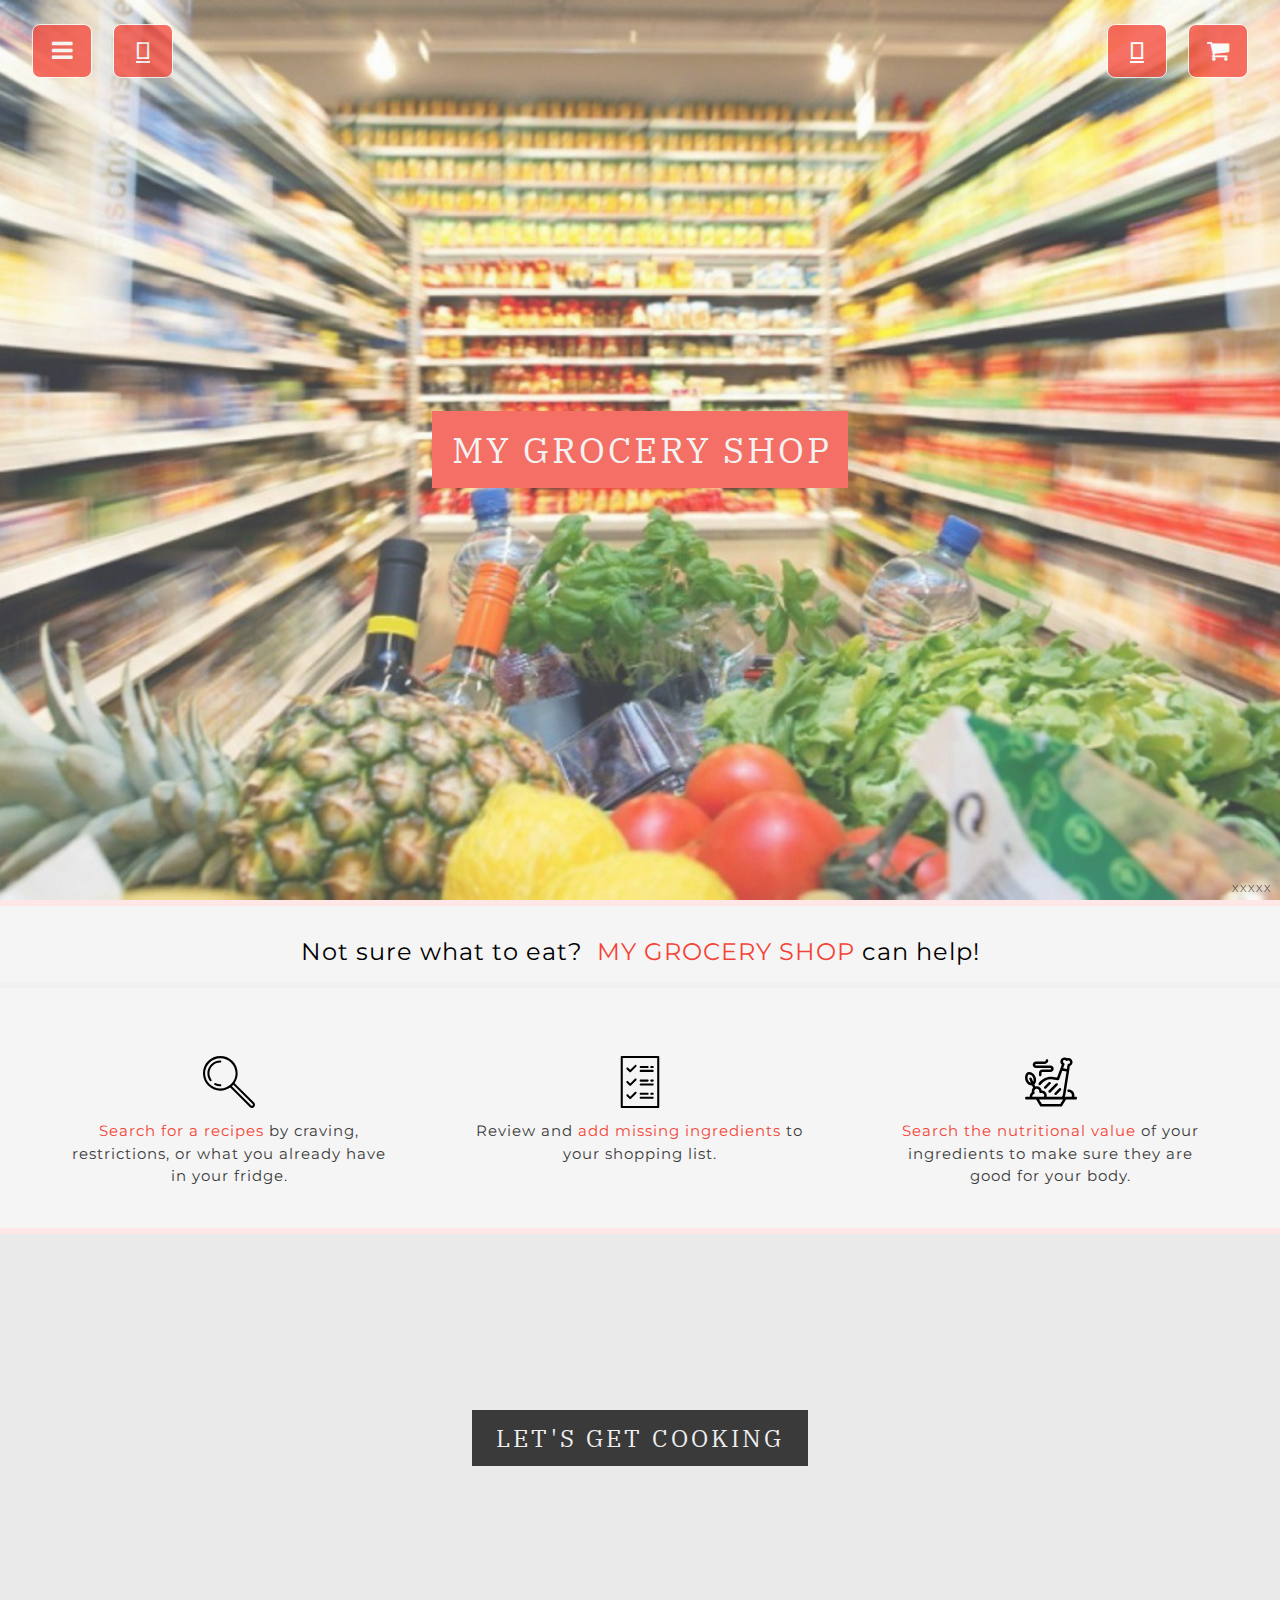
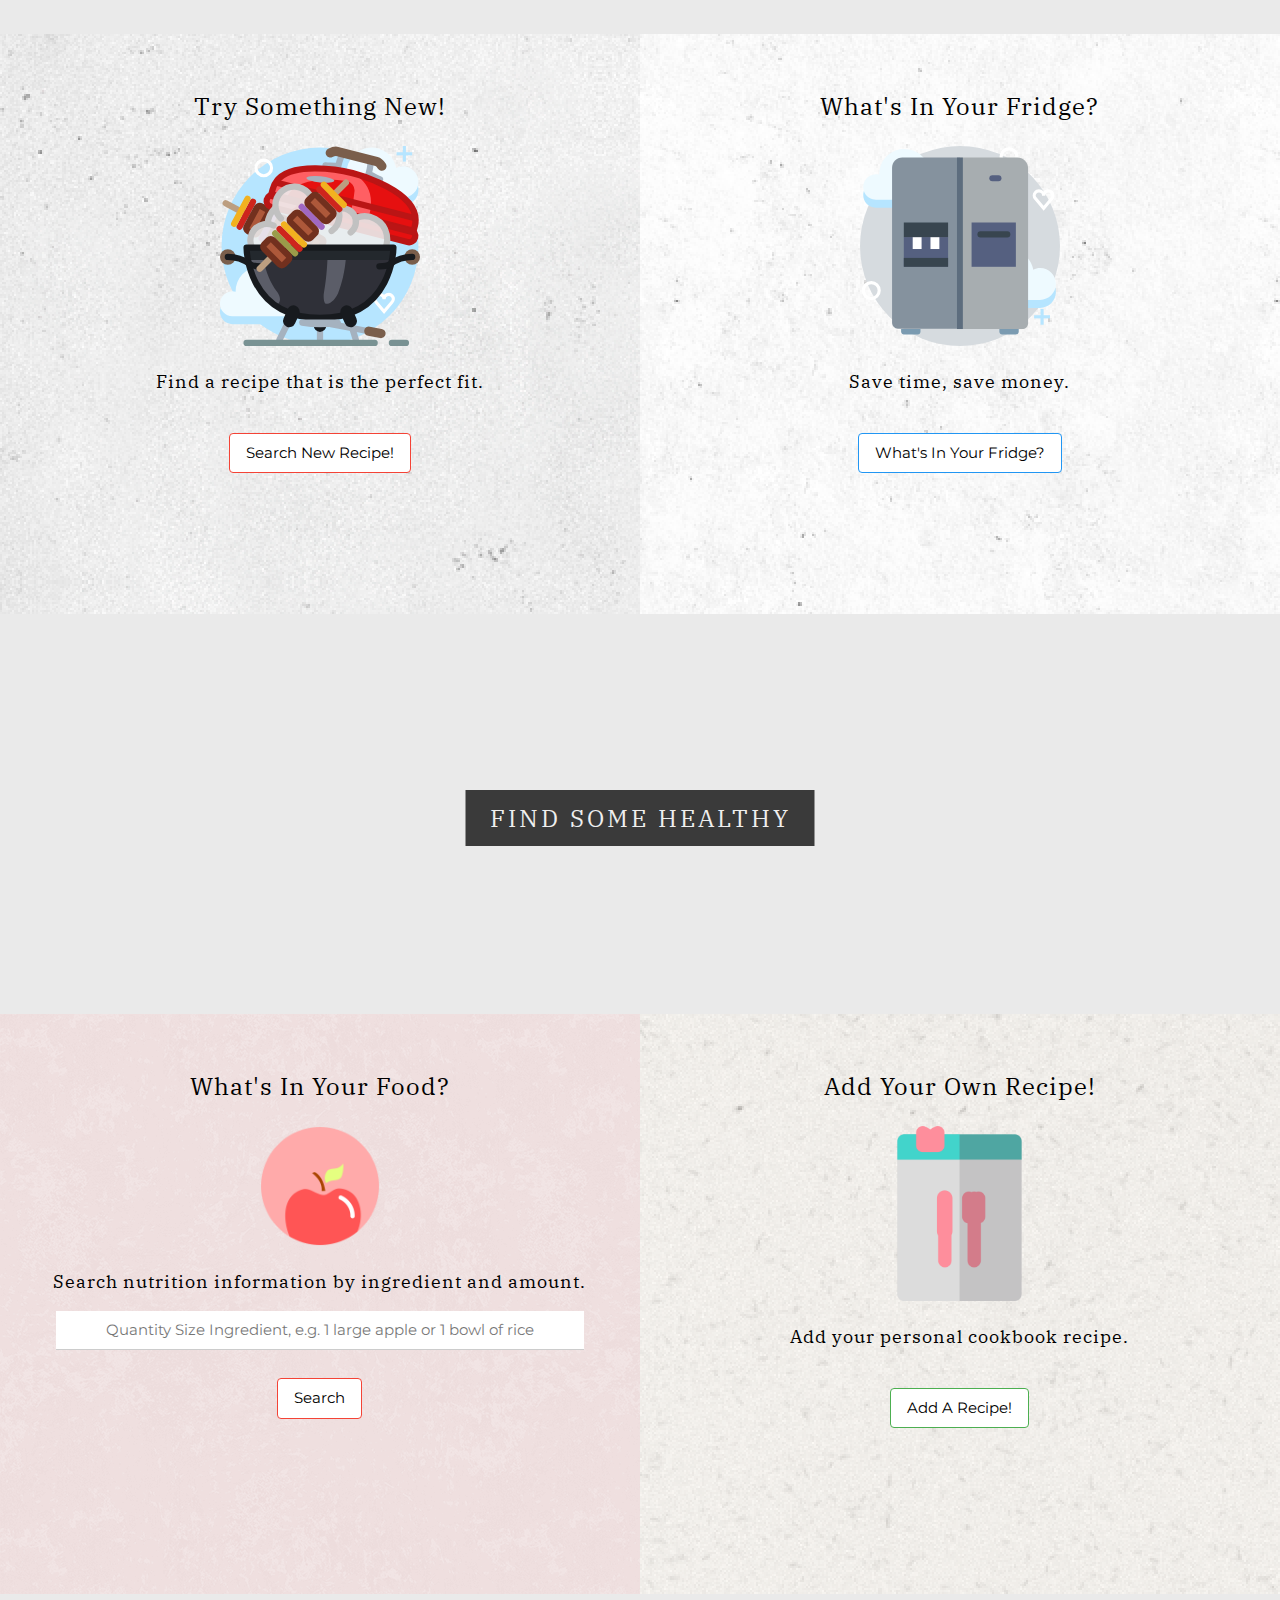
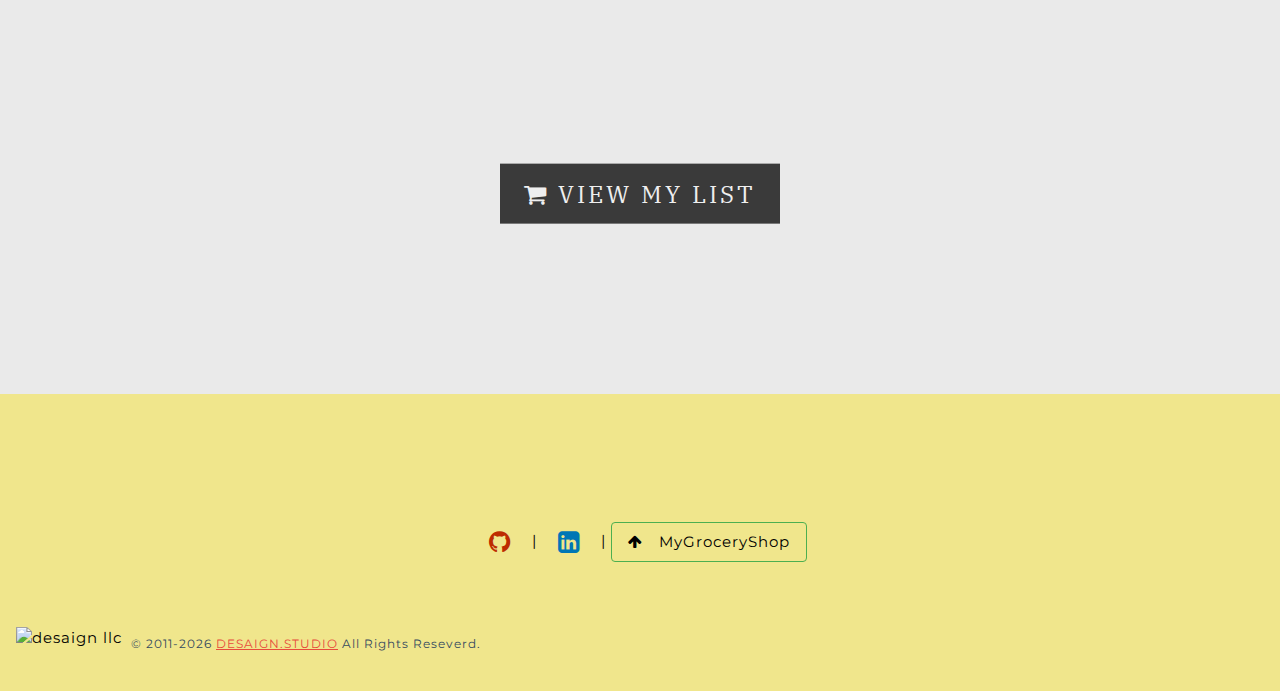
==== commit de09a836: "new main page updated" ====
--- a/index.html
+++ b/index.html
@@ -159,6 +159,7 @@
     <!--:::::::::::::::::::::::::::::::::::::::
   Document Title
 ::::::::::::::::::::::::::::::::::::::::-->
+
 
   <title>My Grocery Shop</title>
 
--- a/assets/css/style.css
+++ b/assets/css/style.css
@@ -1,5 +1,279 @@
+
+
+input {
+    width: 200px;
+}
+
+textarea {
+    border-width: 1px;
+    border-color: #eaeaea;
+    width: 90%;
+    height: 30%;
+}
+
+#navMenu .w3-sidebar {
+/*	height: auto !important;*/
+}
+
+.w3-btn:focus {
+	outline: none;
+}
+
+.w3-wide {letter-spacing: 5px;}
+
+.w3-hover-opacity {cursor: pointer;}
+
+/* Turn off parallax scrolling for tablets and phones */
+/*
+@media only screen and (max-device-width: 1024px) {
+    .bgimg-1, .bgimg-2, .bgimg-3 {
+        background-attachment: scroll;
+    }
+}
+*/
+
+#process {
+	padding:0px;
+}
+
+.intro-paragraph {
+    font-size: 16px;
+    font-weight: 500;
+}
+
+/* POP UP MODAL RECIPE INFO */
+
+/* The Modal (background) */
+.modal {
+    display: none; /* Hidden by default */
+    position: fixed; /* Stay in place */
+    z-index: 1; /* Sit on top */
+    left: 0;
+    top: 0;
+    width: 100%; /* Full width */
+    height: 100%; /* Full height */
+    overflow: auto; /* Enable scroll if needed */
+    background-color: rgb(0,0,0); /* Fallback color */
+    background-color: rgba(0,0,0,0.4); /* Black w/ opacity */
+}
+
+/* Modal Header */
+.modal-header {
+    padding: 2px 16px;
+    background-color: #5cb85c;
+    color: white;
+    position: relative;
+}
+
+/* Modal Body */
+.modal-body {padding: 2px 16px;}
+
+/* Modal Footer */
+.modal-footer {
+    padding: 2px 16px;
+    background-color: 21B251;
+    color: white;
+}
+
+/* Modal Content */
+.modal-content {
+    position: relative;
+    background-color: #fefefe;
+    margin: auto;
+    padding: 0;
+    border: 1px solid #888;
+    width: 80%;
+    box-shadow: 0 4px 8px 0 rgba(0,0,0,0.2),0 6px 20px 0 rgba(0,0,0,0.19);
+    animation-name: animatetop;
+    animation-duration: 0.4s
+}
+
+/* Add Animation */
+@keyframes animatetop {
+    from {top: -300px; opacity: 0}
+    to {top: 0; opacity: 1}
+}
+
+/* The Close Button */
+.close {
+    color: rgb(255, 255, 255);
+    position: absolute;
+    top: 0;
+    right: 0;
+    font-size: 22px;
+    font-weight: bold;
+    padding-right: 10px;
+}
+
+.close:hover,
+.close:focus {
+    color: black;
+    text-decoration: none;
+    cursor: pointer;
+}
+
+/*-----------------------------------
+
+/* POP UP MODAL SEARCH FORMS */
+
+ /* New Recipe Search Modal */
+    .searchModal,
+    .byIngredientModal,
+    .nutritionModal,
+    .yourRecipeModal,
+    .addedRecipeModal
+    .addedIngredientsModal {
+        display: none; /* Hidden by default */
+        position: fixed; /* Stay in place */
+        z-index: 1; /* Sit on top */
+        left: 0;
+        top: 0;
+        width: 100%; /* Full width */
+        height: 100%; /* Full height */
+        overflow: auto; /* Enable scroll if needed */
+        background-color: rgb(10, 158, 77); /* Fallback color */
+        background-color: rgba(0,0,0,0.4); /* Black w/ opacity */
+        color: rgb(10, 158, 77);
+    }
+
+
+    /* The Close Button */
+    .searchClose, 
+    .byIngredientClose, 
+    .nutritionClose, 
+    .addedRecipesClose
+    .addedIngredientsClose {
+        color: rgb(255, 255, 255);
+        position: absolute;
+        top: 0;
+        right: 0;
+        font-size: 22px;
+        font-weight: bold;
+        padding-right: 10px;
+    }
+
+    .addClose {
+        color: rgb(255, 255, 255);
+        position: absolute;
+        bottom: 0;
+        right: 0;
+        font-size: 22px;
+        font-weight: bold;
+        padding-right: 10px;
+    }
+
+    .addClose:hover,
+    .addClose:focus,
+    .nutritionClose:hover,
+    .nutritionClose:focus,
+    .searchClose:hover,
+    .searchClose:focus,
+    .ingredientClose:hover,
+    .ingredientClose:focus
+    .addedRecipesClose:hover,
+    .addedRecipesClose:focus,
+    .addedIngredientsClose:hover,
+    .addedIngredientsClose:focus, {
+        color: black;
+        text-decoration: none;
+        cursor: pointer;
+    }
+
+.button{
+    border:1px solid #333;
+    background:#6479fd;
+  }
+  .button:hover{
+    background:#a4a9fd;
+  }
+  
+  input[type=text]{
+    border:1px solid #333;
+    display:inline-block;
+    margin:5px;
+  }
+  #w3-btn{
+    border:1px solid #000;
+    background:#ff9999;
+    margin:5px;
+  }
+
+  .w3-btn{
+    border:1px rgb(32, 196, 81);
+    background:rgb(32, 196, 81);
+    color: white;
+    font-weight: 600;
+    margin:5px;
+  }
+  
+  #w3-btn:hover{
+    border:1px solid #000;
+    background:#ffacac;
+  }
+
+  #complex-search-form {
+      text-align: left;
+  }
+
+/* Add animation (fade in the popup) */
+@-webkit-keyframes fadeIn {
+    from {opacity: 0;} 
+    to {opacity: 1;}
+}
+
+@keyframes fadeIn {
+    from {opacity: 0;}
+    to {opacity:1 ;}
+}
+/*Recipe Card Results*/
+
+.recipe {
+    width: 312px;
+    margin: 16px;
+    flex: 0 1 auto;
+    position: relative;
+}
+
+.recipeTextBlock {
+    position: absolute;
+/*
+    top: 20px;
+    left: 20px;
+*/
+    background-color: salmon;
+    color: white;
+    padding-left: 10px;
+    padding-right: 10px;
+    line-height: normal;
+}
+
+#recipe-view {
+    display: flex;
+    flex-wrap: wrap;
+    justify-content: center;
+    flex-direction: row;
+    width: 100%;
+    height: 100%;
+}
+
+#learnMoreBtn {
+    /* position: absolute;
+    bottom: 20px;
+    right: 20px; */
+    background-color: salmon;
+    color: white;
+    padding-left: 10px;
+    padding-right: 10px;
+    border-style: groove;
+    border-color: white;
+}
+
+
+
+
 body, html {
     height: 100%;
+    background-color: #eaeaea;
 }
 
 h1 {
@@ -312,4 +586,4 @@
 only screen and ( min-resolution: 192dpi) and (min-width: 1200px),  
 only screen and ( min-resolution: 2dppx) and (min-width: 1200px) {
 
-}+}
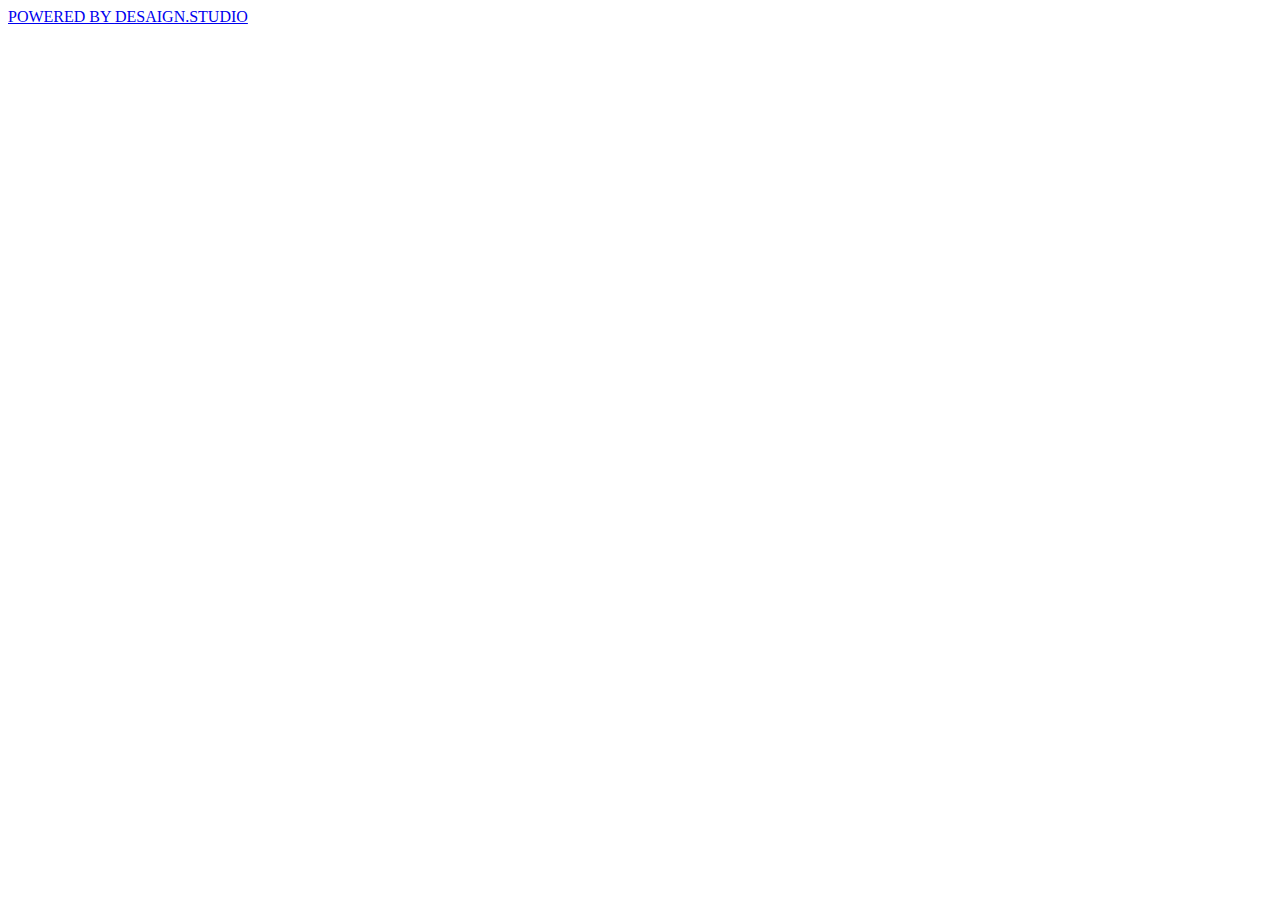
==== commit 963628e4: "Updating new layouts" ====
--- a/index.html
+++ b/index.html
@@ -1,836 +1,107 @@
-<!doctype html>
+<!DOCTYPE html>
 
-<!--
+<!--#
+        ╥╥  DESIGNED AND DEVELOPED BY...
+        ║║ 
+        ║║ ╓╓──╖╖ ╓╓──── ────╖╖ ╓╖ ╓╓──╖╖ ╓╓──╖╖ TM
+        ║║ ║║  ║║ ║║         ║║ ╙╜ ║║  ║║ ║║  ║║
+    ╓╓──╫╫ ╫╫──╜╜ ╙╙──╖╖ ╓╓──╫╫ ╖╖ ║║  ║║ ║║  ║║
+    ║║  ║║ ║║         ║║ ║║  ║║ ║║ ║║  ║║ ║║  ║║
+    ║║  ║║ ║║         ║║ ║║  ║║ ║║ ║║  ║║ ║║  ║║
+    ║║  ║║ ╙╙──── ────╜╜ ╙╙──╜╜ ║║ ╙╙──╫╫ ╜╜  ║║
+    ║║  ║║  HTTPS://DESAIGN.APP ║║     ║║     ╙╙ LLC
+    ╙╙──╜╜  SINCE TWENTYELEVEN  ╙╙─ ───╜╜
+            Copyright © 2021
+            ALL RIGHTS RESERVED
+            --
+            Call: 1-860-DESAIGN
+            Mail: MEET@DESAIGN.STUDIO
+            Post: PO BOX 200001, AUSTIN TX 78720
+            --
+            Book an appointment with us at
+            https://calendly.com/desaignstudio
+            --
+            Follow us: #desaignstudio
+#-->
 
-        ╥ DESIGNED AND DEVELOPED BY...
-        ║ 
-        ║   /       ───
-        ║ ╓──╖ ╓───────╖ ╓╖ ╓───╖ ╓───╖ TM
-        ║ ║  ║ ║       ║ ╙╜ ║   ║ ║   ║  
-    ╓───╫─╫──╜ ╙──╖ ╓──╫──╖ ║   ║ ║   ║
-    ║   ║ ║       ║ ║  ║  ║ ║   ║ ║   ║
-    ║   ║ ╙───────╜ ╙──╜  ║ ╙───╫─╜   ║ 
-    ║   ║ SINCE 20ELEVEN  ║     ║     ╙ LLC © HTTPS://DESAIGN.APP 
-    ╙───╜                 ╙─────╜             ALL RIGHTS RESERVED
+<!--[if IE 8]><html class="no-js oldie ie8" lang="en"> <![endif]-->
+<!--[if IE 9]><html class="no-js oldie ie9" lang="en"> <![endif]-->
+<!--[if (gte IE 9)|!(IE)]><!-->
+
+<html class="no-js" dir="ltr" lang="en-US">
+  <!--<![endif]-->
+
+  <head>
+    <meta charset="UTF-8" />
+    <meta http-equiv="X-UA-Compatible" content="IE=edge" />
+    <meta name="viewport" content="width=device-width, initial-scale=1.0" />
+    <!-- ! just for auto-refresh or redirect use the following meta tag -->
+    <!-- <meta http-equiv="refresh" content="61"> -->
+    <!-- <meta http-equiv="refresh" content="0; url=http://website.com/" /> -->
+    <!-- ! -->
+    <!--basic page needs-->
+    <meta name="author" content="Desaign Studio" />
+    <meta name="description" content="My Grocery Shop by Desaign Studio" />
+    <meta name="keywords" content="My Grocery Shop, Desaign, Studio, Digital, Creative, Agency" />
+
+    <title>My Grocery Shop | Desaign Studio</title>
+
+    <!-- Disable tap highlight on IE -->
+    <meta name="msapplication-tap-highlight" content="no" />
+
+    <!-- Web Application Manifest -->
+    <link rel="manifest" href="./manifest.json" />
+
+    <!-- Add to homescreen for Chrome on Android -->
+    <meta name="mobile-web-app-capable" content="yes" />
+    <meta name="application-name" content="My Grocery Shop by Desaign Studio" />
+    <link rel="icon" sizes="192x192" href="https://desaign.app/clients/cli/images/1x/favicon.ico" />
+
+    <!-- Add to homescreen for Safari on iOS -->
+    <meta name="apple-mobile-web-app-capable" content="yes" />
+    <meta name="apple-mobile-web-app-status-bar-style" content="black" />
+    <meta name="apple-mobile-web-app-title" content="My Grocery Shop by Desaign Studio" />
+    <link rel="apple-touch-icon" href="https://desaign.app/clients/cli/images/1x/black.png" />
+
+    <!-- Tile icon for Win8 (144x144 + tile color) -->
+    <meta name="msapplication-TileImage" content="https://desaign.app/clients/cli/images/1x/blue.png" />
+    <meta name="msapplication-TileColor" content="#003355" />
+
+    <!-- Color the status bar on mobile devices -->
+    <meta name="theme-color" content="#003355" />
+
+    <!-- Humans Text -->
+    <link type="text/plain" rel="author" href="./humans.txt" />
+    <!-- Robots -->
+    <!-- <meta name="robots" content="noindex, nofollow" /> -->
+
+    <!-- Google Fonts -->
+
+    <!-- JQuery -->
+    <script src="https://desaign.app/clients/cli/js/jquery.js" type="text/javascript"></script>
+
+    <!-- Bootstrap -->
+    <link rel="stylesheet" href="https://desaign.app/clients/cli/css/bootstrap.css" />
+    <script src="https://desaign.app/clients/cli/js/bootstrap.js" type="text/javascript"></script>
+
+    <!-- Developer CSS -->
+    <link rel="stylesheet" href="" />
+    
+  </head>
   
--->
-
-<!--[if IE 8 ]><html class="no-js oldie ie8" lang="en"> <![endif]-->
-<!--[if IE 9 ]><html class="no-js oldie ie9" lang="en"> <![endif]-->
-<!--[if (gte IE 9)|!(IE)]><!--><html class="no-js" dir="ltr" lang="en-US"> <!--<![endif]-->
-
-<!--=============================================-->
-<!--=============================================-->
-<!--=============================================-->
-
-<head>
-
-    <!--:::::::::::::::::::::::::::::::::::::::
-  Required meta tags
-::::::::::::::::::::::::::::::::::::::::-->
-  
-    <meta charset="utf-8">
-    <!--just for auto-refresh or redirect use the following meta tag-->
-    <!--<meta http-equiv="refresh" content="10" />-->
-    <!--<meta http-equiv="refresh" content="0; url=http://website.com/" />-->
-    <meta http-equiv="X-UA-Compatible" content="IE=edge">
-    
-    <!--mobile specific metas-->
-    <meta name="viewport" content="width=device-width, initial-scale=1, shrink-to-fit=no">
-    
-    <!--basic page needs-->
-    <meta name="author" content="#teamAwesome" />
-	<meta name="description" content="My Grocery Shop" />
-	<meta name="keywords" content="Grocery, List, My, Kitchen, Food, Cook, Place, Visit, Recepe" />
-    
-    <!--favicons-->
-	<link rel="shortcut icon" type="image/ico" href="assets/images/party.ico" />
-    
-    <!--:::::::::::::::::::::::::::::::::::::::
-  Stylesheets
-::::::::::::::::::::::::::::::::::::::::-->
-
-    <!--Google Fonts-->
-    <link href="https://fonts.googleapis.com/css?family=IBM+Plex+Serif:400,400i" rel="stylesheet">
-    <link href="https://fonts.googleapis.com/css?family=Montserrat" rel="stylesheet">
-    
-    <!--Awesome Fonts Library-->
-    <link rel="stylesheet" href="https://use.fontawesome.com/releases/v5.0.13/css/all.css" integrity="sha384-DNOHZ68U8hZfKXOrtjWvjxusGo9WQnrNx2sqG0tfsghAvtVlRW3tvkXWZh58N9jp" crossorigin="anonymous">    
-    <link rel="stylesheet" href="https://cdnjs.cloudflare.com/ajax/libs/font-awesome/4.7.0/css/font-awesome.min.css">
-
-
-    <!--++++++-->
-
-    <!--Reset CSS-->
-    <link rel="stylesheet" type="text/css" href="assets/css/reset.css">
-    
-    <!--++++++-->
-    
-    <!-- Animate.css -->
-    <link rel="stylesheet" href="https://cdn.jsdelivr.net/npm/animate.css@3.5.2/animate.min.css"> 
-    
-    <!--W3.CSS-->
-    <!-- <link rel="stylesheet" href="https://www.w3schools.com/w3css/4/w3.css"> -->
-    <link rel="stylesheet" type="text/css" href="assets/css/w3.css">
-
-    <!--BootStrap CSS-->
-    <!-- <link rel="stylesheet" href="https://stackpath.bootstrapcdn.com/bootstrap/4.1.0/css/bootstrap.min.css" integrity="sha384-9gVQ4dYFwwWSjIDZnLEWnxCjeSWFphJiwGPXr1jddIhOegiu1FwO5qRGvFXOdJZ4" crossorigin="anonymous"> -->
-    
-    <!--++++++-->
-
-    <!--Developer CSS-->
-    
-    <link rel="stylesheet" type="text/css" href="assets/css/style.css">
-    
-    <!--++++++-->
-    
-    <style type="text/css">
-        body {
-            font-family: 'Montserrat', sans-serif;
-            background-image: url('');
-            background-color: whitesmoke;
-            letter-spacing: 1px;
-        }
-        
-        h1,
-        h2,
-        h3,
-        h4,
-        h5,
-        h6 {
-            font-family: 'IBM Plex Serif', serif;
-        }
-        
-        .confectionary {
-            background-image: url(https://raw.githubusercontent.com/kratuvwxyz/assets2/master/images/background/pattern/confectionary.png);
-            background-color: whitesmoke;
-        }
-
-        .a1a {
-            background-image: url("assets/images/background/concrete_wall/concrete_wall_@2X.png");
-        }
-
-        .a2a {
-            background-image: url("assets/images/background/concrete_wall_2/concrete_wall_2_@2X.png");
-        }
-
-        .a3a {
-            background-image: url("assets/images/background/wall4/wall4_@2X.png");
-        }
-
-        .a4a {
-            background-image: url("assets/images/background/pink_rice/pink_rice.png");
-        }
-
-        .a5a {
-            background-image: url("assets/images/background/ricepaper/ricepaper_@2X.png");
-            background-color: whitesmoke;
-        }
-
-        footer {
-            background-image: url(https://raw.githubusercontent.com/kratuvwxyz/assets2/master/images/background/pattern/confectionary.png);
-            background-color: khaki;
-        }
-        
-    </style>
-    
-    <!--++++++-->
-      
-  
-    <!--:::::::::::::::::::::::::::::::::::::::
-  JavaScript
-::::::::::::::::::::::::::::::::::::::::-->
-  	
-  	<!--modernizr-->
-    <script src="assets/js/modernize.js"></script>
-      
-    <!-- Firebase Reference -->
-	<script src="https://www.gstatic.com/firebasejs/4.12.0/firebase.js"></script>
-
-    <!--jQuery-->
-    <script src="https://ajax.googleapis.com/ajax/libs/jquery/3.3.1/jquery.min.js"></script>
-
-    <!--SVG-->
-    <script src="https://cdnjs.cloudflare.com/ajax/libs/svg.js/2.6.6/svg.min.js"></script>
-    <script src="assets/js/SVG.js"></script>
-    
-    <!--++++++-->
-
-    <!--:::::::::::::::::::::::::::::::::::::::
-  Document Title
-::::::::::::::::::::::::::::::::::::::::-->
-
-
-  <title>My Grocery Shop</title>
-
-</head>
-
-<!--=============================================-->
-<!--=============================================-->
-<!--=============================================-->
-
-<body id="w3-top">
-  
-    <!--[if lt IE 8]>
-        <p class="browserupgrade">You are using an <strong>outdated</strong> browser. Please <a href="http://browsehappy.com/">upgrade your browser</a> to improve your experience.</p>
-    <![endif]-->
-
-    <noscript>
-      You need to enable JavaScript to run this app.
-    </noscript>
-  
-    <!--:::::::::::::::::::::::::::::::::::::::
-  Document Wrapper
-::::::::::::::::::::::::::::::::::::::::-->
-
-
-    <!-- Navigation -->
-
-	<div class="w3-top">
-
-		<header class="w3-padding">
-
-			<nav>
-				
-				<!-- navigation left menu -->
-				<div class="w3-sidebar w3-bar-block w3-card w3-animate-left w3-round-large w3-margin" style="display:none;" id="leftMenu">
-					<button onclick="closeLeftMenu()" class="w3-bar-item w3-button w3-xlarge w3-dark-gray">
-						<i class="far fa-times-circle"></i>
-					</button>
-					<div class="w3-bar w3-black w3-padding-small">MENU</div>
-					<a href="#" onclick="closeLeftMenu()" class="w3-bar-item w3-button w3-large w3-border-bottom w3-hover-yellow">
-						<i class="fa fa-hashtag w3-text-red"></i> HOME</a>
-					<a href="#aboutApp" onclick="closeLeftMenu()" class="w3-bar-item w3-button w3-large w3-border-bottom w3-hover-yellow">
-						<i class="fa fa-check-circle w3-text-red"></i> About</a>
-					<a href="#mainList1" onclick="closeLeftMenu()" class="w3-bar-item w3-button w3-large w3-border-bottom w3-hover-yellow">
-                        <i class="fas fa-utensils w3-text-red"></i> Search Recipes</a>
-                    <a href="#mainList2" onclick="closeLeftMenu()" class="w3-bar-item w3-button w3-large w3-border-bottom w3-hover-yellow">
-                            <i class="fas fa-chart-pie w3-text-red"></i> Nutrition</a>  			
-					<a href="#addARecipebutton" onclick="closeLeftMenu()" class="w3-bar-item w3-button w3-large w3-border-bottom w3-hover-yellow">
-						<i class="fas fa-plus w3-text-red"></i> Add Recipes</a>	
-					<a href="#recipe-tracker" onclick="closeLeftMenu()" class="w3-bar-item w3-button w3-large w3-border-bottom w3-hover-yellow" id="addedRecipes">
-						<i class="fas fa-book w3-text-red"></i> My Recipes</a>
-					<a href="#checkout" onclick="closeLeftMenu()" class="w3-bar-item w3-button w3-large w3-border-bottom w3-hover-yellow">
-						<i class="fas fa-shopping-cart w3-text-red"></i> View My List</a>
-					<div class="w3-bar w3-black w3-padding-small">CONTACT</div>
-					<a href="https://github.com/kratuvwxyz/myGroceryShop" class="w3-bar-item w3-button w3-large w3-border-bottom w3-hover-yellow">
-						<i class="fas fa-copyright w3-text-red"></i> teamAwesome</a>
-					<p class="w3-bar-item w3-small w3-text-gray"><i class="fas fa-code w3-text-gray"></i> 18201a18d</p>
-					
-				</div>
-
-				<!-- shopping cart right menu -->
-				<div class="w3-sidebar w3-bar-block w3-card w3-animate-right w3-round-large w3-margin" style="display:none;right:0;width:60%;"
-				 id="rightMenu">
-
-					<button onclick="closeRightMenu()" class="w3-bar-item w3-button w3-large"><i class="far fa-times-circle w3-xlarge w3-text-red w3-right w3-round-large w3-padding-large w3-light-gray"></i> <h3 class="w3-xxlarge w3-text-red w3-padding-large">Ingredient List</h3></button>
-					
-					<ul class="w3-ul">
-						<li class="w3-bar w3-card-2 w3-margin">
-							<span onclick="this.parentElement.style.display='none'" class="w3-button w3-white w3-xlarge w3-right w3-round-large w3-margin">
-								<i class="far fa-times-circle"></i>
-							</span>
-							<div>
-								<img src="assets/images/shopping/mixer.svg" alt="icon" class="w3-bar-item w3-circle w3-hide-small w3-left" style="width:85px">
-							</div>
-							<div class="w3-bar-item">
-								<span class="w3-large"><h3>#ListMyGrocery</h3></span>
-								<br>
-								<span id="timeSendSMS"></span>
-							</div>
-						</li>
-					</ul>
-					
-					<button class="w3-bar-item w3-button w3-large w3-tooltip"><i class="fa fa-mobile w3-xlarge w3-text-red w3-round-large w3-padding-large w3-light-gray"></i> SMS My List <span class="w3-text w3-tag w3-premiumFont">Premium Members Only</span></button>
-				</div>			 
-				 
-				<!--navigation on screen-->
-				<div>
-					<!--left menu button-->
-					<button style="width: 60px;" class="w3-btn w3-border w3-border-white w3-round-large w3-margin w3-xlarge w3-left w3-opacity-min w3-hover-opacity-off w3-red"
-					 onclick="openLeftMenu()">
-						<i class="fa fa-bars w3-text-white" title="Menu"></i>
-					</button>
-					<!--Make Your List button-->
-					<button style="width: 60px;" class="w3-btn w3-border w3-border-white w3-round-large w3-margin-top w3-xlarge w3-opacity-min w3-hover-opacity-off w3-red">
-						<a href="#">
-							<i class="far fa-check-circle w3-text-white" title="Make Your List"></i>
-						</a>
-					</button>
-					<!--Shopping Cart button-->
-					<button style="width: 60px;" class="w3-btn w3-border w3-border-white w3-round-large w3-margin w3-xlarge w3-right w3-opacity-min w3-hover-opacity-off w3-red"
-					 onclick="openRightMenu()">
-						<i class="fa fa-shopping-cart w3-text-white"></i>
-					</button>
-					
-					<!--User log in button-->
-					<button style="width: 60px;" class="w3-btn w3-border w3-border-white w3-round-large w3-margin-top w3-right w3-xlarge w3-opacity-min w3-hover-opacity-off w3-red" onclick="document.getElementById('id01').style.display='block'">
-						<a href="#">
-							<i class="fas fa-user w3-text-white" title="User Log In"></i>
-						</a>
-					</button>
-										
-                    <!-- Login form working on it for Premium Version -->
-                    <div id="id01" class="w3-modal">
-                        <div class="w3-modal-content w3-card-8 w3-animate-zoom" style="max-width:600px">
-                            <span onclick="document.getElementById('id01').style.display='none'" class="w3-closebtn w3-hover-red w3-container w3-padding-16 w3-display-topright w3-large">×</span>
-                            <div class="w3-center"><br>
-                                <i class="fas fa-user-lock w3-text-red w3-circle w3-margin-top w3-xxxlarge" title="Avatar" style="width:40%"></i>
-                            </div>
-                            <div class="w3-container">
-                                <div class="w3-section">
-                                <label><b>Premium User</b></label>
-                                <input class="w3-input w3-border w3-hover-border-black w3-margin-bottom" type="text" placeholder="Enter Your Phone Number">
-                                <label><b>Passcode</b></label>
-                                <input class="w3-input w3-border w3-hover-border-black" type="text" placeholder="10 Digit Security Code">
-                                <button class="w3-btn w3-btn-block w3-green w3-section">Login</button>
-                                <input class="w3-check" type="checkbox" checked="checked"> Remember me
-                                </div>
-                            </div>
-                            <div class="w3-container w3-border-top w3-padding-16 w3-light-grey">
-                                <button onclick="document.getElementById('id01').style.display='none'" type="button" class="w3-btn w3-red">Cancel</button>
-                                <span class="w3-right w3-padding w3-hide-small">Forgot <a href="#">password?</a></span>
-                            </div>
-                        </div>
-                    </div>
-					
-				</div>
-
-			</nav>
-
-		</header>
+  <body>
+    <div class="mainContainer">
 
     </div>
     
-    <!-- First Parallax Image with Logo Text -->
-
-	<div class="bgimg-1 w3-display-container w3-opacity-min" id="home">
-        <div class="w3-display-middle" style="white-space:nowrap;">
-            <h1>
-                <span class="w3-center w3-red w3-xxlarge w3-wide w3-text-light-gray" style="opacity:1;" id="myNavbar">MY GROCERY SHOP</span>
-            </h1>
-        </div>
-    </div>
-
-    <!-- About Section	-->
-
-	<div class="w3-row confectionary">
-        <div class="w3-col w3-padding-16 w3-cell w3-cell-middle w3-center w3-large w3-topbar w3-border-pale-red" id="aboutApp">
-            <p class="w3-padding-large w3-xlarge w3-bottombar w3-border-light-gray">Not sure what to eat?
-            <b style="white-space:nowrap;"><span class="w3-text-red">&#160;MY GROCERY SHOP</span> can help!</b>
-            </p>
-        </div>
-    </div>
-
-    <div class="w3-row w3-bottombar w3-border-pale-red confectionary w3-padding-large">
-        
-        <div class="w3-col m4 w3-center w3-padding-large">
-            <div class="w3-margin">
-                <img src="assets/images/process/search.svg" alt="" style="max-width:100px;" class="w3-padding-large">
-                <p class="w3-text-dark-gray"><span class="w3-text-red">Search for a recipes</span> by craving, restrictions, or what you already have in your fridge.</p>  
-            </div>
-        </div>
-        <div class="w3-col m4 w3-center w3-padding-large">
-            <div class="w3-margin">
-                <img src="assets/images/process/list.svg" alt="" style="max-width:100px;" class="w3-padding-large">
-                <p class="w3-text-dark-gray">Review and <span class="w3-text-red">add missing ingredients</span> to your shopping list.</p>
-            </div>
-        </div>
-        <div class="w3-col m4 w3-center w3-padding-large">
-            <div class="w3-margin">
-                <img src="assets/images/process/food.svg" alt="" style="max-width:100px;" class="w3-padding-large">
-                <p class="w3-text-dark-gray"><span class="w3-text-red">Search the nutritional value</span> of your ingredients to make sure they are good for your body.</p>
-            </div>
-        </div>
-
-    </div>
-
-    <!-- Second Parallax Image with Text -->
-
-	<div class="bgimg-2 w3-display-container w3-opacity-min">
-        <div class="w3-display-middle" style="white-space:nowrap;">
-            <h1>
-                <span class="w3-center w3-padding-large w3-black w3-xlarge w3-wide w3-animate-opacity w3-text-light-gray">LET'S GET COOKING</span>
-            </h1>
-        </div>
-    </div>
-
-    <!-- Container (Main Search Recipes Section) -->
-							
-	<div class="w3-row" id="mainList1">
-        <div class="w3-col m6 w3-center w3-padding-32 a2a" style="height: 580px;">
-            <div class="w3-container w3-center">
-                <div class="w3-padding-large"><h3>Try something new!</h3></div>
-                <img src="assets/images/party.svg" alt="Cooking New" style="max-height: 200px;">
-                <div class="w3-padding-large"><h5>Find a recipe that is the perfect fit.</h5></div>
-                <div class="w3-section">
-                    <form>
-                        <div class="form-group row">
-                            <!--New Recipe Search Button-->
-                            <div id="panel" class="w3-center">
-                                <button class="newRecipeButton w3-border w3-border-red w3-button w3-white w3-hover-red w3-round" value="Search!" id="complexSearch">Search New Recipe!</button>
-                                <br>
-                                <!--New Recipe Search Form Modal Pop Up-->
-                                <div class="searchModal w3-modal" id="mySearchModal">
-                                    <div class="w3-modal-content w3-animate-top w3-card-4">
-                                        <div class="w3-container w3-round" style="padding:0;">
-                                            <!-- close -->
-                                            <span class="searchClose w3-button w3-right w3-text-black">
-                                                <i class="far fa-times-circle"></i>
-                                            </span>
-                                            <!-- header -->
-                                            <div class="a2a modal-header">
-                                                <h1 class="w3-text-black">Find Your Ideal Meal</h1>
-                                            </div>
-                                            <!-- body -->
-                                            <div class="w3-container modal-body w3-margin">
-                                                <form id="complex-search-form">
-                                                    <div class="w3-padding w3-margin">
-                                                        <label class="w3-text-red" for="query-input">
-                                                        <h4>What sounds good?</h4>  
-                                                        </label>
-                                                        <input class="w3-input w3-border w3-light-grey w3-center w3-round" type="text" id="food-input" placeholder="A burger? A salad?">
-                                                    </div>
-                                                    <hr>
-                                                    <div class="w3-padding w3-margin">
-                                                        <label class="w3-text-dark-gray" for="exclude-input">
-                                                        <h4>Hate olives? Exclude them here.</h4>    
-                                                        </label>
-                                                        <input class="w3-input w3-border w3-light-grey w3-center w3-round" type="text" id="exclude-input" placeholder="Exclude these ingredients.">
-                                                    </div>
-                                                    <label class="w3-text-dark-gray" for="intol-input">
-                                                        <h4>Intolerances:</h4>    
-                                                    </label>
-
-                                                    <div class="intolerances">
-
-                                                        <span style="white-space: nowrap;" class="w3-margin-left w3-margin-right">
-                                                            <input class="w3-check" value="" type="checkbox" checked="checked" id="checkbox">
-                                                            <label class="w3-text-red">None</label>
-                                                        </span>
-                                                        <span style="white-space: nowrap;" class="w3-margin-left w3-margin-right">
-                                                            <input class="w3-check" value="egg" type="checkbox" id="checkbox">
-                                                            <label class="w3-text-dark-gray">Egg</label>
-                                                        </span>
-                                                        <span style="white-space: nowrap;" class="w3-margin-left w3-margin-right">
-                                                            <input class="w3-check" value="gluten" type="checkbox" id="checkbox">
-                                                            <label class="w3-text-dark-gray">Gluten</label>
-                                                        </span>
-                                                        <span style="white-space: nowrap;" class="w3-margin-left w3-margin-right">
-                                                            <input class="w3-check" value="peanut" type="checkbox" id="checkbox">
-                                                            <label class="w3-text-dark-gray">Peanut</label>
-                                                        </span>
-                                                        <span style="white-space: nowrap;" class="w3-margin-left w3-margin-right">
-                                                            <input class="w3-check" value="sesame" type="checkbox" id="checkbox">
-                                                            <label class="w3-text-dark-gray">Sesame</label>
-                                                        </span>
-                                                        <span style="white-space: nowrap;" class="w3-margin-left w3-margin-right">
-                                                            <input class="w3-check" value="seafood" type="checkbox" id="checkbox">
-                                                            <label class="w3-text-dark-gray">Seafood</label>
-                                                        </span>
-                                                        <span style="white-space: nowrap;" class="w3-margin-left w3-margin-right">
-                                                            <input class="w3-check" value="shellfish" type="checkbox" id="checkbox">
-                                                            <label class="w3-text-dark-gray">Shellfish</label>
-                                                        </span>
-                                                        <span style="white-space: nowrap;" class="w3-margin-left w3-margin-right">
-                                                            <input class="w3-check" value="soy" type="checkbox" id="checkbox">
-                                                            <label class="w3-text-dark-gray">Soy</label>
-                                                        </span>
-                                                        <span style="white-space: nowrap;" class="w3-margin-left w3-margin-right">
-                                                            <input class="w3-check" value="sugar" type="checkbox" id="checkbox">
-                                                            <label class="w3-text-dark-gray">Sugar</label>
-                                                        </span>
-                                                        <span style="white-space: nowrap;" class="w3-margin-left w3-margin-right">
-                                                            <input class="w3-check" value="sulfite" type="checkbox" id="checkbox">
-                                                            <label class="w3-text-dark-gray">Sulfite</label>
-                                                        </span>
-                                                        <span style="white-space: nowrap;" class="w3-margin-left w3-margin-right">
-                                                            <input class="w3-check" value="tree nut" type="checkbox" id="checkbox">
-                                                            <label class="w3-text-dark-gray">Tree Nut</label>
-                                                        </span>
-                                                        <span style="white-space: nowrap;" class="w3-margin-left w3-margin-right">
-                                                            <input class="w3-check" value="wheat" type="checkbox" id="checkbox">
-                                                            <label class="w3-text-dark-gray">Wheat</label>
-                                                        </span>
-                                                        <hr/>
-                                                    </div>
-
-                                                    <div class="w3-row-padding">
-                                                        <div class="w3-half">
-                                                            <label class="w3-text-dark-gray" for="diet-input">
-                                                                <h4>Diet:</h4>
-                                                            </label>
-                                                            <select class="w3-select w3-border" name="diet" id="dietType">
-                                                                <option value="">None</option>
-                                                                <option value="pescetarian">Pescetarian</option>
-                                                                <option value="lacto vegetarian">Lacto Vegetarian</option>
-                                                                <option value="ovo vegetarian">Ovo Vegetarian</option>
-                                                                <option value="vegan">Vegan</option>
-                                                                <option value="vegetarian">Vegetarian</option>
-                                                                <option value="whole 30">Whole 30</option>
-                                                                <option value="gluten free">Gluten Free</option>
-                                                            </select>
-                                                        </div>
-                                                        <div class="w3-half">
-                                                            <label class="w3-text-dark-gray" for="type-input">
-                                                                <h4>Meal Type:</h4>
-                                                            </label>
-                                                            <select class="w3-select w3-border w3-pale-red" name="meal" id="mealType">
-                                                                <option value="main course">Main Course</option>
-                                                                <option value="side dish">Side Dish</option>
-                                                                <option value="dessert">Dessert</option>
-                                                                <option value="appetizer">Appetizers</option>
-                                                                <option value="salad">Salad</option>
-                                                                <option value="soup">Soup</option>
-                                                                <option value="bread">Bread</option>
-                                                                <option value="breakfast">Breakfast</option>
-                                                                <option value="beverage">Beverage</option>
-                                                                <option value="sauce">Sauce</option>
-                                                                <option value="Drink">Drink</option>
-                                                            </select>
-                                                        </div>
-                                                    </div>
-
-                                                    <hr/>
-                                                    <button class="w3-border w3-border-red w3-button w3-white w3-hover-red w3-round" id="recipe-search" type="submit" name="action">
-                                                            <i class="fa fa-search"></i> Search recipes
-                                                    </button>
-                                                </form>
-                                            </div>
-                                            <!-- footer -->
-                                            <div class="w3-text-black a2a modal-footer w3-padding">To find the best result, please fill all inputs.</div>
-                                        </div>
-                                    </div>
-                                </div>
-                            </div>
-                            <!--End New Recipe Search Form Pop Up-->
-                        </div>
-                    </form>
-                </div>
-            </div>
-        </div>
-        <div class="w3-col m6 w3-center w3-padding-32 a3a" style="height: 580px;">
-            <div class="w3-container w3-center">
-                <div class="w3-padding-large"><h3>What's in your fridge?</h3></div>
-                <img src="assets/images/cold.svg" alt="Cooking from fridge"  style="max-height: 200px;">
-                <div class="w3-padding-large"><h5>Save time, save money.</h5></div>
-                <div class="w3-section">					
-                    <!--By Ingredient Search Button-->
-                    <div id="panel10">
-                        <button class="w3-border w3-border-blue w3-button w3-white w3-hover-blue w3-round" value="What's in your fridge?" id="openIngredientSearch">What's In Your Fridge?</button>
-                        <br>
-                        <!--By Ingredient Search Form Pop Up-->
-                        <div class="ingredentModal w3-modal" id="byIngredientModal">
-                            <div class="w3-modal-content w3-animate-top w3-card-4">
-                                <div class="w3-container w3-round" style="padding:0;">
-                                    <!-- close -->
-                                    <span class="byIngredientClose w3-button w3-right">
-                                        <i class="far fa-times-circle"></i>
-                                    </span>
-                                    <!-- header -->
-                                    <div class="a3a modal-header">
-                                        <h1 class="w3-text-black">What's In Your Fridge?</h1>
-                                    </div>
-                                    <!-- body -->
-                                    <div class="w3-container modal-body w3-margin">
-                                        <form action="">
-                                            <label for="query-input">
-                                                <div class="w3-padding w3-margin">
-                                                    <h4>Find recipes that use ingredients you already have.</h4>
-                                                    <hr>
-                                                    <input class="w3-input w3-border w3-light-grey w3-center" type="text" id="ingredient-input" placeholder="Tomato, Onion, Cilantro">
-                                                    <hr>
-                                                    <button class="w3-border w3-border-blue w3-button w3-white w3-hover-blue w3-round" id="byIngredientSearch" type="submit" name="action">
-                                                            <i class="fa fa-search"></i> Search recipes
-                                                    </button>
-                                                </div>
-                                            </label>
-                                        </form>
-                                    </div>
-                                    <!-- footer -->
-                                    <div class="a3a modal-footer w3-text-black w3-padding">For best results, separate ingredients by comma and no spaces.</div>
-                                </div>  
-                            </div>
-                        </div>
-                        <!-- done -->
-                    </div>
-                </div>
-            </div>
-        </div>
-    </div>
-
-    <!-- Recipe results shown here. -->
-
-	<div class="w3-row" id="blockRecipe">
-		<div class="w3-cell w3-light-grey" id="recipe-view"></div>
-	</div>
-
-	<!-- Recipe information shown here. -->
-
-	<div class="modal w3-modal" id="myModal">
-		<div class="w3-modal-content w3-animate-top w3-card-4">
-			<div class="w3-container w3-green w3-display-container recipeInfo-modal-header modal-header"></div>
-			<div class="w3-container recipeInfo-modal-body modal-body"></div>
-			<!-- Ingredient "buttons" are dumped here from ingredientArray -->
-			<div class="w3-container modal-ingredients w3-blue">
-				<h4>Ingredients</h4>
-				<p>Select ingredients to add to your master list individually, or add them all below.</p>
-				<div id="ingredient-view"></div>
-			</div>
-			<div class="w3-container w3-green recipeInfo-modal-footer modal-footer">
-				<button class="w3-btn" id="add-all">Add all ingredients to master list.</button>
-				<span class="close">&times;</span>
-			</div>
-		</div>
-	</div>
-
-    <!-- Third Parallax Image with Text -->
-
-	<div class="bgimg-3 w3-display-container w3-opacity-min">
-        <div class="w3-display-middle" style="white-space:nowrap;">
-            <h1>
-                <span class="w3-center w3-padding-large w3-black w3-xlarge w3-wide w3-animate-opacity w3-text-light-gray">FIND SOME HEALTHY</span>
-            </h1>
-        </div>
-    </div>
-
-    <!-- Nutrition Section -->
-
-    <div class="w3-row" id="mainList2">
-        <div class="w3-col m6 w3-center w3-padding-32 a4a" style="height: 580px;">
-            <div class="w3-container w3-center">
-                <div class="w3-padding-large"><h3>What's In Your Food?</h3></div>
-                <img src="assets/images/apple.png" alt="Nutrition" style="max-height: 120px;">
-                <div class="w3-padding-large">
-                    <h5>Search nutrition information by ingredient and amount.</h5>
-                    <div class="w3-row w3-margin">
-                        <input class="nutrition-input w3-input w3-center" placeholder="Quantity Size Ingredient, e.g. 1 large apple or 1 bowl of rice" required>
-                    </div>
-                </div>
-                <button class="w3-border w3-border-red w3-button w3-white w3-hover-red w3-round" id="nutrition-search">Search</button>
-                <br/>
-                <div class="w3-section">	
-                    <div class="form-group row">
-                        <!--Nutrition Search Button-->
-                        <div id="panel20">
-                            <!--Nutrition Results Modal Pop Up-->
-                            <div class="nutritionModal w3-modal" id="myNutritionModal">
-                                <div class="w3-modal-content w3-animate-top w3-card-4">
-                                    <div class="w3-container w3-round" style="padding:0;">
-                                        <!-- close -->
-                                        <span class="nutritionClose w3-button w3-right">
-                                                <i class="far fa-times-circle"></i>
-                                        </span>
-                                        <!-- header -->
-                                        <div class="a4a modal-header" id="nutrition-header">
-                                            
-                                        </div>
-                                        <!-- body -->
-                                        <div class="w3-container nutrition-body modal-body"></div>
-                                        <!-- footer -->
-                                        <div class="w3-container a4a modal-footer w3-padding-large" id="nutrition-footer">
-                                            
-                                        </div>
-                                    </div>
-                                </div>
-                            </div>
-                        </div>
-                    </div>
-                </div>
-            </div>
-        </div>
-        <div class="w3-col m6 w3-center w3-padding-32 a5a" id="addARecipebutton" style="height: 580px;">
-            <div class="w3-container w3-center">
-                <div class="w3-padding-large"><h3>Add Your Own Recipe!</h3></div>
-                <img src="assets/images/food.png" alt="Add Recipe" style="max-height: 175px;">
-                <div class="w3-padding-large"><h5>Add your personal cookbook recipe.</h5></div>
-                <div class="w3-section">
-                    <div class="form-group row">
-                        <!--New Recipe Search Button-->
-                        <div id="panel30">
-                            <button class="w3-border w3-border-green w3-button w3-white w3-hover-green w3-round" value="Search!" id="addRecipeButton">Add A Recipe!</button>
-                            <br>
-                            <div class="yourRecipeModal w3-modal" id="yourRecipeModal">
-                                <div class="w3-modal-content w3-animate-top w3-card-4">
-                                    <div class="w3-container" style="padding:0;">
-                                        <span class="addClose w3-button w3-right">
-                                            <i class="far fa-times-circle"></i>
-                                        </span>
-                                        <div class="a5a modal-header">
-                                            <h3 class="w3-text-black">Add a recipe from <span style="white-space:nowrap">your personal cookbook.</span> </h3>
-                                        </div>
-                                        <div class="modal-body w3-margin">
-                                            <div class="w3-container w3-center">
-                                                <img src="assets/images/party.svg" alt="Cooking New" style="width:15%; padding:20px 0;">
-                                                <h5 id="addSuccess">Save your recipes and ingredients <span style="white-space: nowrap;">to your master list.</span></h5>
-                                                <form class="w3-container"> 
-                                                    <div class="form-group row">
-                                                        <div class="w3-padding">
-                                                            <label for="recipe-name-input"><h4>Name:</h4> </label>
-                                                            <input class="w3-input w3-border" id="recipe-name-input" type="text">
-                                                        </div>
-                                                        <div class="w3-padding">
-                                                            <label for="recipe-ingredient-input"><h4>Ingredients:</h4> </label><br>
-                                                            <textarea id="userAddedIngredients" placeholder="i.e. 2 large chicken breast, 1 can black beans, 2 tablespoon chili powder" name="message"></textarea>	
-                                                        </div>
-                                                        <div class="w3-third w3-padding-small">
-                                                            <label for="recipe-min-input"><h4>Prep Time:</h4> </label>
-                                                            <input class="w3-input w3-border" id="recipe-min-input" type="text">
-                                                        </div>
-                                                        <div class="w3-third w3-padding-small">
-                                                            <label for="recipe-diet-input"><h4>Diet:</h4> </label>
-                                                            <input class="w3-input w3-border" id="recipe-diet-input" type="text">
-                                                        </div>
-                                                        <div class="w3-third w3-padding-small">
-                                                            <label for="recipe-type-input"><h4>Meal Type:</h4> </label>
-                                                            <input class="w3-input w3-border" id="recipe-type-input" type="text">
-                                                        </div>
-                                                    </div>
-                                                </form>
-                                                <hr>
-                                                <div class="w3-padding">
-                                                    <button class="w3-border w3-border-green w3-button w3-white w3-hover-green w3-round w3-padding-large" id="add-recipe-btn" type="submit">Submit</button>
-                                                </div>
-                                            </div>
-                                        </div>
-                                    </div>
-                                </div>								
-                            </div>
-                        </div>
-                    </div>
-                </div>
-            </div>
-        </div>
-    </div>
+    <!-- Footer -->
+    <nav class="navbar fixed-bottom navbar-expand-sm navbar-dark bg-dark mt-5 ps-3" >
+      <a class="navbar-brand" href="https://desaign.app" style="font-size: 1rem !important">POWERED BY <span class="text-warning">DESAIGN.STUDIO</span></a>
+    </nav>
     
-    <!---Added Recipes Modal -->
-
-    <div id="panel40">
-        <div class="w3-modal" id="addedRecipesModal">
-            <div class="w3-modal-content w3-animate-top w3-card-4">
-                <div class="w3-container w3-blue w3-display-container modal-header" id="addedRecipes-header">
-                    <h1>My Recipes</h1>
-                </div>
-                <div class="w3-container addedRecipes-body modal-body">
-
-
-                    <!-- My Recipes -->
-                    <div class="w3-content w3-container" id="recipe-tracker">
-                        <div class="w3-cell-row w3-panel" id="recipeList1">
-                            <div class="w3-cell w3-margin" style="width:100%;">
-                                <div class="w3-container w3-center">
-                                <table class="table w3-table w3-bordered w3-striped" id="recipe-table">
-                                    <thead>
-                                        <tr>
-                                        <th>Name</th>
-                                        <th>Prep Time</th>
-                                        <th>Diet</th>
-                                        <th>Meal Type</th>
-                                        <th>Select</th>
-                                        </tr>
-                                    </thead>
-                                    <tbody></tbody>
-                                    </table>
-                                </div>
-                                </div>
-                            </div>
-                        </div>
-                    </div>
-
-                <div class="w3-container w3-blue modal-footer" id="addedRecipes-footer">
-                    <span class="addedRecipesClose w3-text-black">
-                        <i class="far fa-times-circle"></i>
-                    </span>
-                </div>
-            </div>
-        </div>
-    </div>
-
-    <!---Added Ingredients Modal -->
-
-    <div id="panel50">
-        <div class="w3-modal" id="addedIngredientsModal">
-            <div class="w3-modal-content w3-animate-top w3-card-4">
-                <div class="w3-container w3-blue w3-display-container modal-header" id="addedIngredients-header">
-                    <h1>Ingredients</h1>
-                </div>
-                <div class="w3-container addedIngredients-body modal-body">
-                </div>
-                <div class="w3-container w3-blue modal-footer" id="addedIngredients-footer">
-                    <!-- <button class="w3-btn" id="user-add-all">Add all ingredients to master list.</button> -->
-                    <span class="addedIngredientsClose w3-text-black">
-                        <i class="far fa-times-circle"></i>
-                    </span>
-                </div>
-            </div>
-        </div>
-    </div>
-
-    <!-- Forth Parallax Image with Text -->
-
-	<div class="bgimg-4 w3-display-container w3-opacity-min" id="checkout">
-        <div class="w3-display-middle" style="white-space:nowrap;">
-            <h1>
-                <span class="w3-button w3-hover-red w3-center w3-padding-large w3-black w3-xlarge w3-wide w3-animate-opacity w3-text-light-gray"><i class="fa fa-shopping-cart"></i> VIEW MY LIST</span>
-            </h1>
-        </div>
-    </div>
-
-
-    <!--:::::::::::::::::::::::::::::::::::::::
-  Footer
-::::::::::::::::::::::::::::::::::::::::-->
-
-<footer id="footer" class="w3-center w3-padding-64">
-    <div id="footerLinks" class="w3-padding-64">
-        <a href="https://github.com/kratuvwxyz/myGroceryShop" target="_blank"><i class="fa fa-github w3-button" style="font-size:25px;color: #bd2c00;"></i></a> |
-        <a href="https://linkedin.com/in/desaignstudio" target="_blank"><i class="fa fa-linkedin-square w3-button" style="font-size:25px;color: #0077b5;"></i></a> |
-        <a href="#home" class="w3-button w3-hover-green w3-border w3-border-green w3-round "><i class="fa fa-arrow-up w3-margin-right"></i>MyGroceryShop</a>
-    </div>
-    <div id="logoCopyright" class="w3-row w3-display-container w3-left w3-margin-left">
-        <img src="https://kratuvwxyz.github.io/assets/images/footer/DESAIGNLLC.svg" alt="desaign llc" height="60" border="none" style="padding-bottom: 5px;" />
-        <span class="w3-display-bottom" style="white-space: nowrap; font-size: 12px; line-height: 20px; letter-spacing: 1px; color: #34495e; vertical-align: bottom;">&#160;&copy; 2011-<script type="text/javascript">var d = new Date();document.write(d.getFullYear());</script> <a href="http://desaign.studio" style="color:#e74c3c; text-decoration: underline; vertical-align: bottom;" target="_blank" >DESAIGN.STUDIO</a> All Rights Reseverd.</span>
-        <!--plog number-->
-        <div id="plog" class="w3-bottom w3-khaki" style="z-index: 99999"><span class="w3-display-bottomright w3-padding-small w3-margin-right w3-opacity" style="font-size: 10px;">XXXXX</span></div>
-    </div>
-</footer>
-     
-    <!--:::::::::::::::::::::::::::::::::::::::
-  External JavaScripts
-::::::::::::::::::::::::::::::::::::::::-->
-
-    <!-- Developer JavaScript -->
-	<script src="assets/js/main.js" type="text/javascript"></script>
-	<script>
-		var d = new Date();
-		document.getElementById("timeSendSMS").innerHTML = d;
-	</script>
+    <!-- Developer JavaScripts -->
+    <script src="" type="text/javascript"></script>
     
-    <!-- For ECMAScript 6 -->
-    <script src='https://cdnjs.cloudflare.com/ajax/libs/babel-core/6.1.19/browser.js'></script>
-    <script type="text/babel">
-    
-    </script>
-
-</body>
-
-<!--==========================================================-->
-<!--==========================================================-->
-<!--=============================================================
-
-        ╥ DESIGNED AND DEVELOPED BY...
-        ║ 
-        ║   /       ───
-        ║ ╓──╖ ╓───────╖ ╓╖ ╓───╖ ╓───╖ TM
-        ║ ║  ║ ║       ║ ╙╜ ║   ║ ║   ║  
-    ╓───╫─╫──╜ ╙──╖ ╓──╫──╖ ║   ║ ║   ║
-    ║   ║ ║       ║ ║  ║  ║ ║   ║ ║   ║
-    ║   ║ ╙───────╜ ╙──╜  ║ ╙───╫─╜   ║ 
-    ║   ║ SINCE 20ELEVEN  ║     ║     ╙ LLC © HTTPS://DESAIGN.APP 
-    ╙───╜                 ╙─────╜             ALL RIGHTS RESERVED
+  </body>
   
-==============================================================-->
-<!--==========================================================-->
-<!--==========================================================-->
-
-</html>
+</html>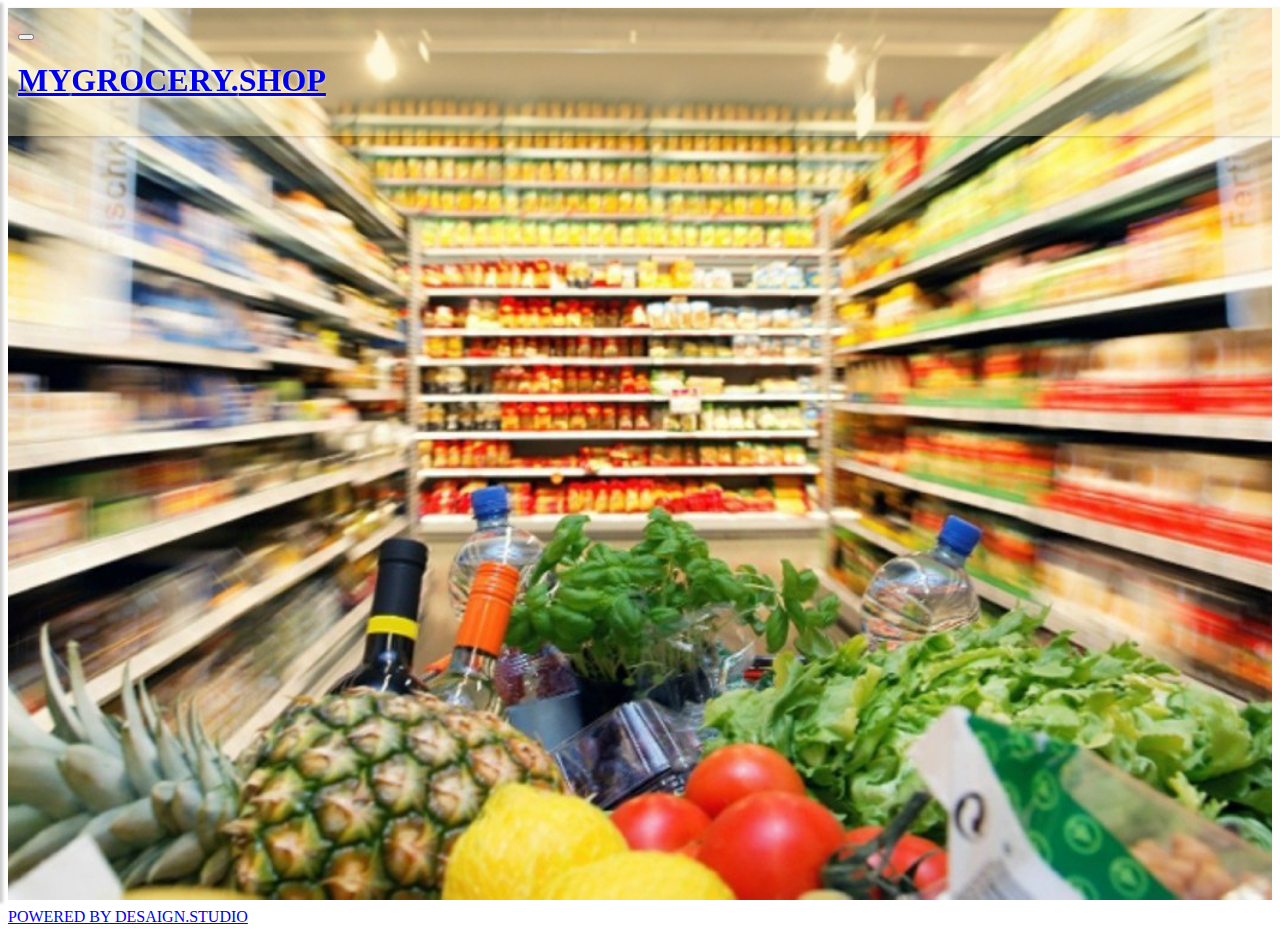
==== commit 085dfd3d: "Menu and images added" ====
--- a/index.html
+++ b/index.html
@@ -1,7 +1,7 @@
 <!DOCTYPE html>
 
 <!--#
-        ╥╥  DESIGNED AND DEVELOPED BY...
+        ╥╥  DESIGNED AND DEVELOPED BY
         ║║ 
         ║║ ╓╓──╖╖ ╓╓──── ────╖╖ ╓╖ ╓╓──╖╖ ╓╓──╖╖ TM
         ║║ ║║  ║║ ║║         ║║ ╙╜ ║║  ║║ ║║  ║║
@@ -75,7 +75,8 @@
     <!-- Robots -->
     <!-- <meta name="robots" content="noindex, nofollow" /> -->
 
-    <!-- Google Fonts -->
+    <!-- Normalize CSS -->
+    <link rel="stylesheet" href="https://desaign.app/clients/cli/css/normalize.css" />
 
     <!-- JQuery -->
     <script src="https://desaign.app/clients/cli/js/jquery.js" type="text/javascript"></script>
@@ -84,24 +85,62 @@
     <link rel="stylesheet" href="https://desaign.app/clients/cli/css/bootstrap.css" />
     <script src="https://desaign.app/clients/cli/js/bootstrap.js" type="text/javascript"></script>
 
+    <!-- Font Awesome -->
+    <script src="https://desaign.app/clients/cli/js/fontawesome5.js" type="text/javascript"></script>
+
     <!-- Developer CSS -->
-    <link rel="stylesheet" href="" />
-    
+    <link rel="stylesheet" href="./style.css" />
+    <link rel="stylesheet" href="./responsive.css" />
   </head>
-  
+
   <body>
+    <!-- Sidebar Menu -->
+    <nav id="sidebar">
+      <!-- Logo Text -->
+      <div class="sidebar-header">
+        <h3>
+          <a href="index.html" class="text-uppercase text-dark text-decoration-none">&#160;My<br /><strong style="font-size: 1.5em">Grocery.</strong><br />&#160;Shop </a>
+        </h3>
+      </div>
+
+      <!-- Close Menu -->
+      <div class="d-grid">
+        <button type="button" id="sidebarCollapse1" class="btn btn-outline-dark rounded-0"><i class="fa fa-chevron-circle-left" aria-hidden="true"></i> &#160;CLOSE MENU</button>
+      </div>
+
+      <!-- Menu JQuery -->
+      <div id="jqMenu" class="jqMenu px-3 pb-5"></div>
+    </nav>
+
+    <!-- Main Container -->
     <div class="mainContainer">
+      <!-- main page with parallax -->
+      <div class="jarallax-01">
+        <!-- Page Content  -->
+        <div id="content">
+          <!-- Top navbar -->
+          <nav id="navbar" class="navbar navbar-expand-lg">
+            <div class="container-fluid">
+              <button type="button" id="sidebarCollapse" class="btn btn-dark ml-2">
+                <i class="fa fa-bars" aria-hidden="true" id="hamburgerBtn"></i>
+              </button>
+              <!-- heading H1 -->
+              <h1 id="headOne" class="pl-3 pt-2 pr-2 ls-lg">
+                <a href="index.html" class="text-dark text-decoration-none" style="text-shadow: -1px 1px 3px white"> MY<strong>GROCERY.</strong>SHOP </a>
+              </h1>
+            </div>
+          </nav>
+        </div>
+      </div>
+    </div>
 
-    </div>
-    
     <!-- Footer -->
-    <nav class="navbar fixed-bottom navbar-expand-sm navbar-dark bg-dark mt-5 ps-3" >
+    <nav class="navbar fixed-bottom navbar-expand-sm navbar-dark bg-dark mt-5 ps-3">
       <a class="navbar-brand" href="https://desaign.app" style="font-size: 1rem !important">POWERED BY <span class="text-warning">DESAIGN.STUDIO</span></a>
     </nav>
-    
+
     <!-- Developer JavaScripts -->
-    <script src="" type="text/javascript"></script>
-    
+    <!-- <script src="https://desaign.app/clients/cli/javascript/desaign-loader/desaign-loader.js"></script> -->
+    <script src="./script.js" type="text/javascript"></script>
   </body>
-  
-</html>+</html>
--- a/style.css
+++ b/style.css
@@ -0,0 +1,174 @@
+/* Menu ---------------------------------------------------------------- */
+
+#navbar {
+    padding: 15px 10px;
+    background: #FDEDB166;
+    background-repeat: repeat;
+    border: none;
+    border-radius: 0;
+    margin-bottom: 40px;
+    box-shadow: 1px 1px 3px rgba(0, 0, 0, 0.2);
+    position: fixed;
+    width: 100vw;
+    z-index: 998;
+}
+
+.background-image-1 {
+    background-image: url('./images/food.png');
+    background-repeat: repeat;
+}
+
+.navbar-btn {
+    box-shadow: none;
+    outline: none !important;
+    border: none;
+}
+
+.line {
+    width: 100%;
+    height: 1px;
+    border-bottom: 1px dashed #BC5A33;
+    margin: 20px 0;
+}
+
+#sidebar {
+    width: 300px;
+    position: fixed;
+    top: 0;
+    left: -300px;
+    height: 100vh;
+    z-index: 999;
+    background: #BDC18E;
+    color: #312F1A;
+    transition: all 0.3s;
+    overflow: auto;
+    /* overflow-y: scroll; */
+    box-shadow: 3px 3px 3px rgba(0, 0, 0, 0.2);
+}
+
+#sidebar.active {
+    left: 0;
+}
+
+#headOne {
+    display: block;
+    visibility: visible;
+}
+
+#headOne.activeOne {
+    display: block;
+    visibility: hidden;
+}
+
+#sidebar .sidebar-header {
+    padding: 20px;
+    background: #928246;
+}
+
+#sidebar ul.components {
+    padding-bottom: 20px;
+    border-bottom: 1px solid #928246;
+}
+
+#sidebar ul p {
+    color: #fff;
+    padding: 10px;
+    margin: 10px 0;
+}
+
+#sidebar ul li a {
+    padding: 10px;
+    font-size: 1.25em;
+    display: block;
+}
+
+#sidebar ul li a:hover {
+    color: #BC5A33;
+    background: #D7D01D;
+    box-shadow: .25rem .25rem .5rem .05rem #312F1A66;
+    font-size: 1.25em;
+    -webkit-transition: font-size 1000ms linear;
+    -moz-transition: font-size 1000ms linear;
+    -o-transition: font-size 1000ms linear;
+    -ms-transition: font-size 1000ms linear;
+    transition: font-size 1000ms linear;
+    -webkit-transition: background-color 500ms ease-out;
+    -moz-transition: background-color 500ms ease-out;
+    -o-transition: background-color 500ms ease-out;
+    -ms-transition: background-color 500ms ease-out;
+    transition: background-color 500ms ease-out;
+    -webkit-transition: box-shadow 250ms ease-out;
+    -moz-transition: box-shadow 250ms ease-out;
+    -o-transition: box-shadow 250ms ease-out;
+    -ms-transition: box-shadow 250ms ease-out;
+    transition: box-shadow 250ms ease-out;
+}
+
+#sidebar ul li.active>a,
+a[aria-expanded="true"] {
+    color: #FDEDB1;
+    background: #928246;
+}
+
+a[data-toggle="collapse"] {
+    position: relative;
+}
+
+.dropdown-toggle::after {
+    display: block;
+    position: absolute;
+    top: 50%;
+    right: 20px;
+    transform: translateY(-50%);
+}
+
+ul ul a {
+    font-size: 0.9em !important;
+    padding-left: 30px !important;
+    background: #928246;
+}
+
+ul.CTAs {
+    padding: 20px;
+}
+
+ul.CTAs a {
+    text-align: center;
+    font-size: 0.9em !important;
+    display: block;
+    border-radius: 5px;
+    margin-bottom: 5px;
+}
+
+a.download {
+    background: #fff;
+    color: #312F1A;
+}
+
+a.article,
+a.article:hover {
+    background: #312F1A !important;
+    color: #fff !important;
+}
+
+.boxMenuAF {
+    background: #D7D01D;
+    color: #312F1A;
+    width: 25px;
+    height: 25px;
+    text-align: center;
+    box-sizing: border-box;
+    display: inline-block;
+    margin-right: 10px;
+}
+
+/* Parallax ---------------------------------------------------------------- */
+
+.jarallax-01 {
+    background-image: url('./images/bgFull.jpeg');
+    height: 100vh;
+    background-attachment: fixed;
+    background-position: center;
+    background-repeat: no-repeat;
+    background-size: cover;
+}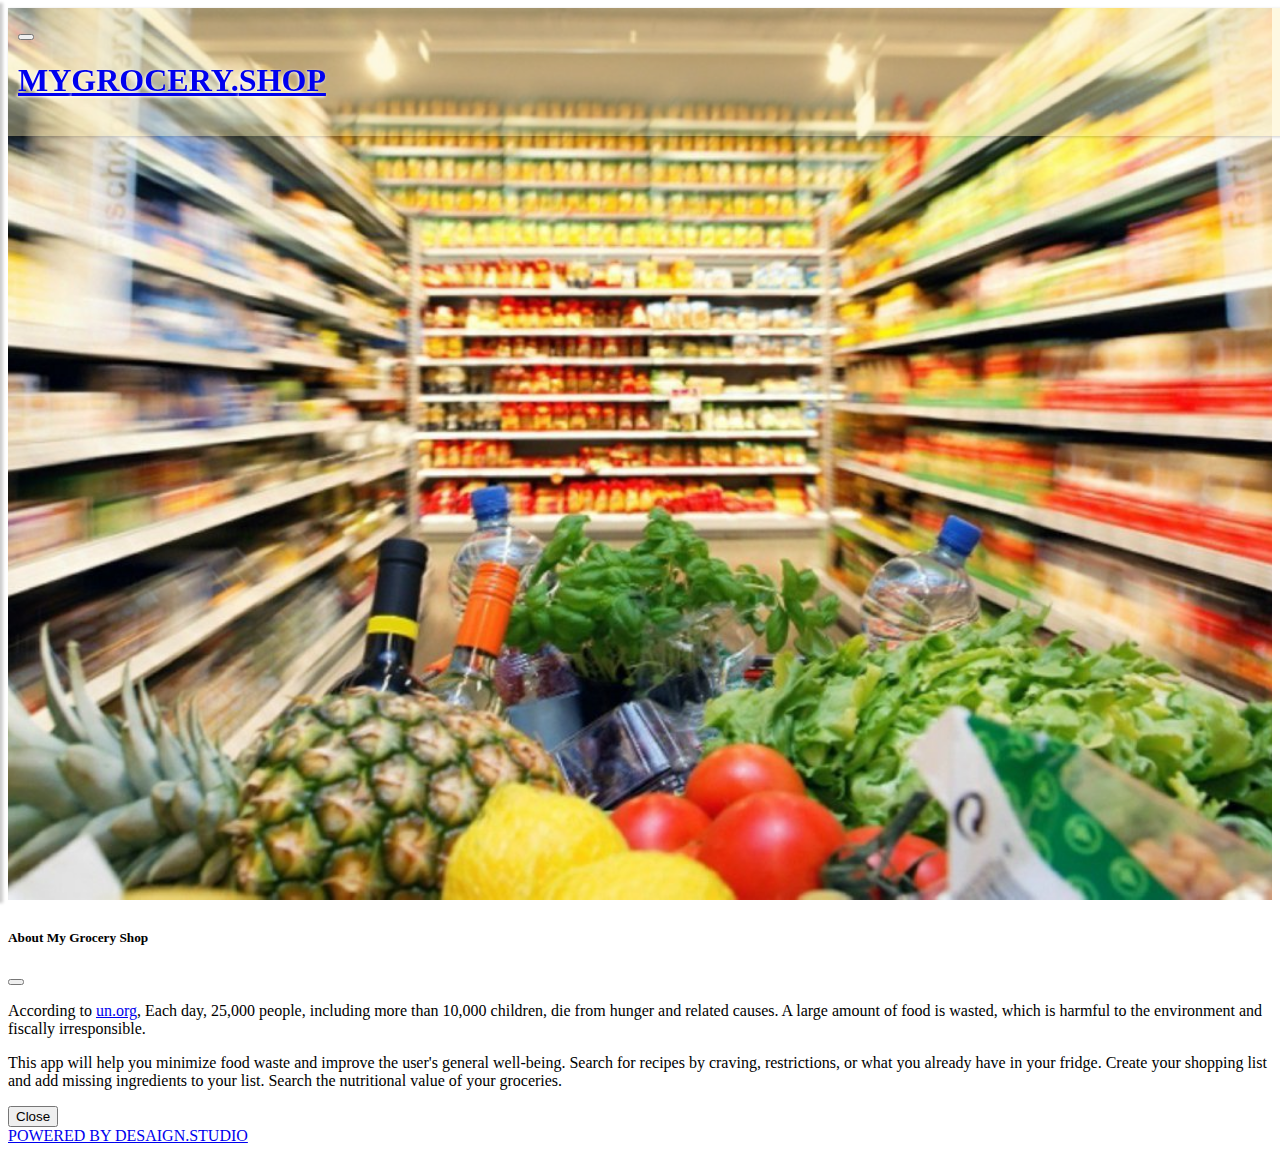
==== commit eefe3e6c: "About section added" ====
--- a/index.html
+++ b/index.html
@@ -114,6 +114,7 @@
 
     <!-- Main Container -->
     <div class="mainContainer">
+      <!-- ! -->
       <!-- main page with parallax -->
       <div class="jarallax-01">
         <!-- Page Content  -->
@@ -132,6 +133,26 @@
           </nav>
         </div>
       </div>
+      <!-- ! -->
+    </div>
+
+    <!-- ! About Modal -->
+    <div class="modal fade" id="about-modal" tabindex="-1" aria-labelledby="exampleModalLabel" aria-hidden="true">
+      <div class="modal-dialog">
+        <div class="modal-content">
+          <div class="modal-header">
+            <h5 class="modal-title" id="exampleModalLabel">About My Grocery Shop</h5>
+            <button type="button" class="btn-close" data-bs-dismiss="modal" aria-label="Close"></button>
+          </div>
+          <div class="modal-body">
+            <p>According to <a href="https://un.org" target="_blank">un.org</a>, Each day, 25,000 people, including more than 10,000 children, die from hunger and related causes. A large amount of food is wasted, which is harmful to the environment and fiscally irresponsible.</p>
+            <p>This app will help you minimize food waste and improve the user's general well-being. <i class="text-danger fa fa-search"></i> Search for recipes by craving, restrictions, or what you already have in your fridge. <i class="text-danger fas fa-hamburger"></i> Create your shopping list and add missing ingredients to your list. <i class="text-danger fas fa-chart-line"></i> Search the nutritional value of your groceries.</p>
+          </div>
+          <div class="modal-footer">
+            <button type="button" class="btn btn-secondary" data-bs-dismiss="modal">Close</button>
+          </div>
+        </div>
+      </div>
     </div>
 
     <!-- Footer -->
--- a/style.css
+++ b/style.css
@@ -78,7 +78,7 @@
 
 #sidebar ul li a {
     padding: 10px;
-    font-size: 1.25em;
+    font-size: 1.1em;
     display: block;
 }
 
@@ -102,6 +102,8 @@
     -o-transition: box-shadow 250ms ease-out;
     -ms-transition: box-shadow 250ms ease-out;
     transition: box-shadow 250ms ease-out;
+    margin-top: -.075em;
+    margin-bottom: -.075em;
 }
 
 #sidebar ul li.active>a,
@@ -152,7 +154,6 @@
 }
 
 .boxMenuAF {
-    background: #D7D01D;
     color: #312F1A;
     width: 25px;
     height: 25px;
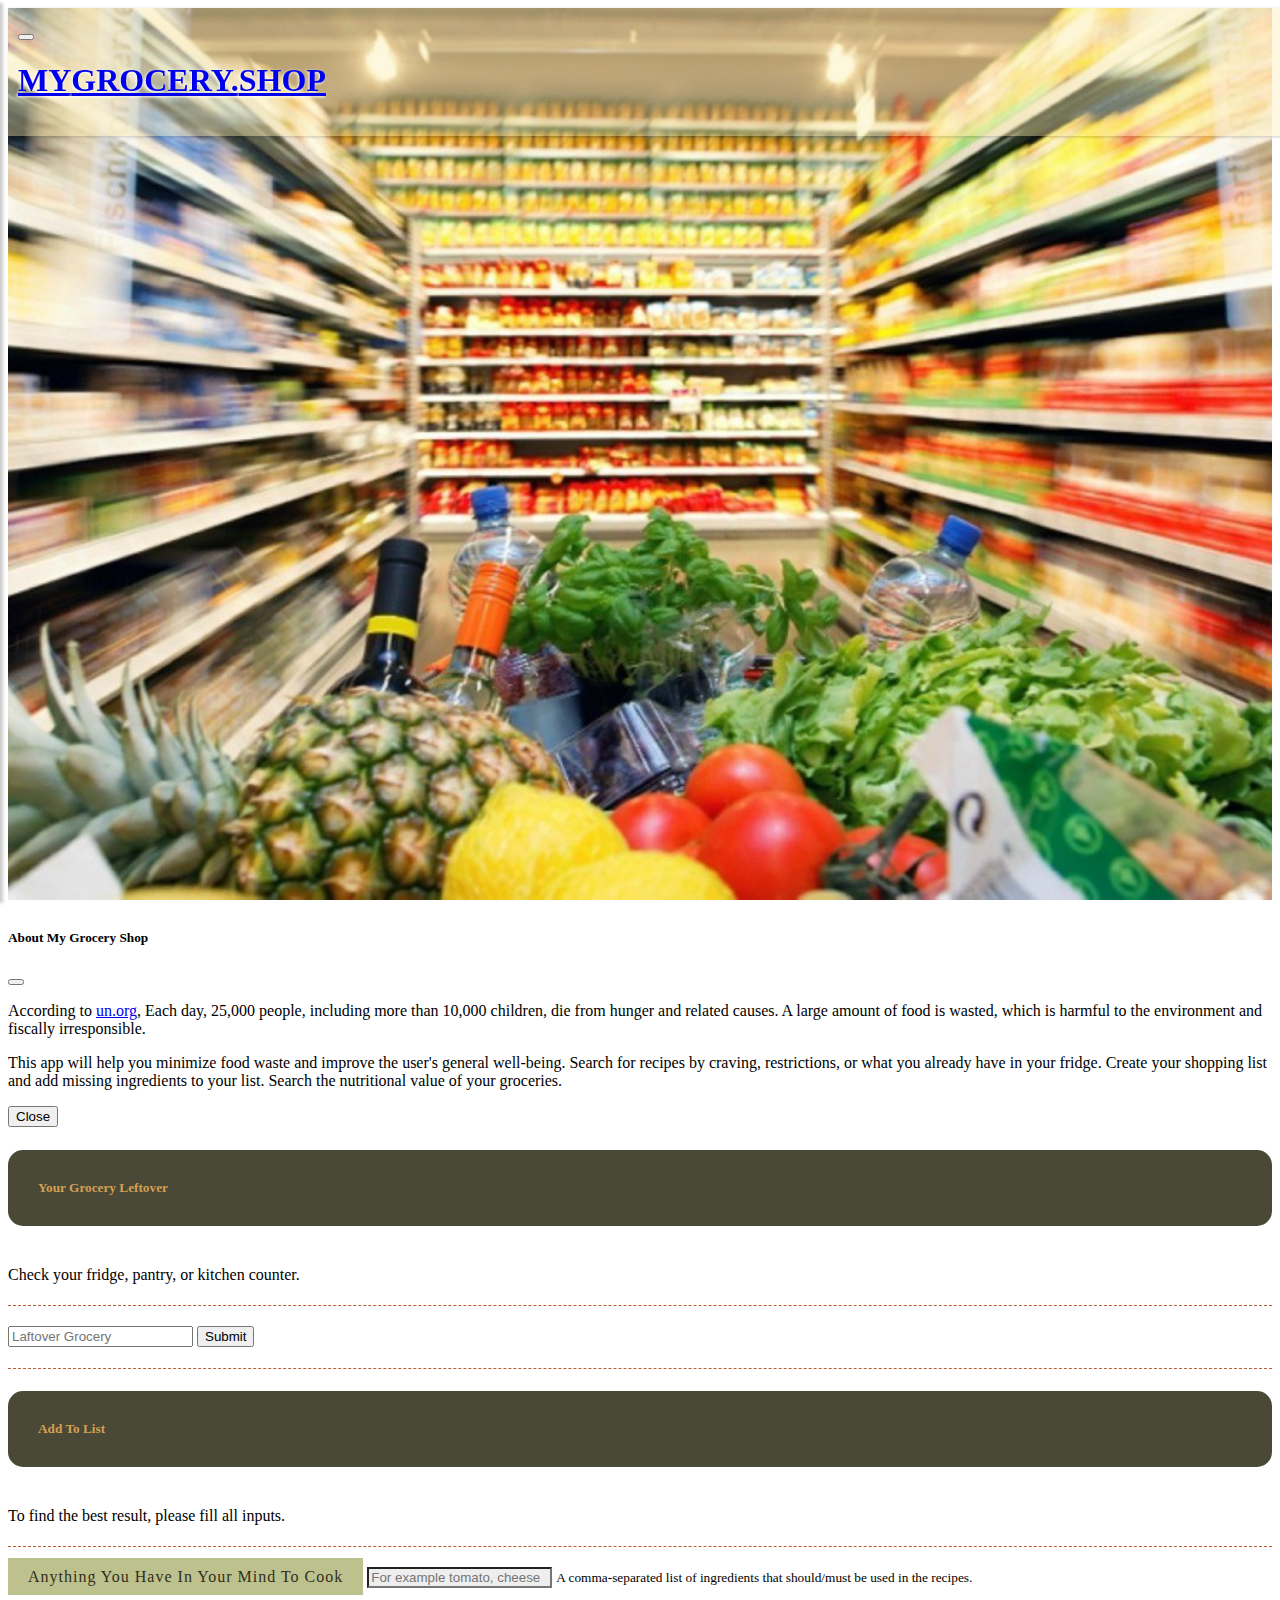
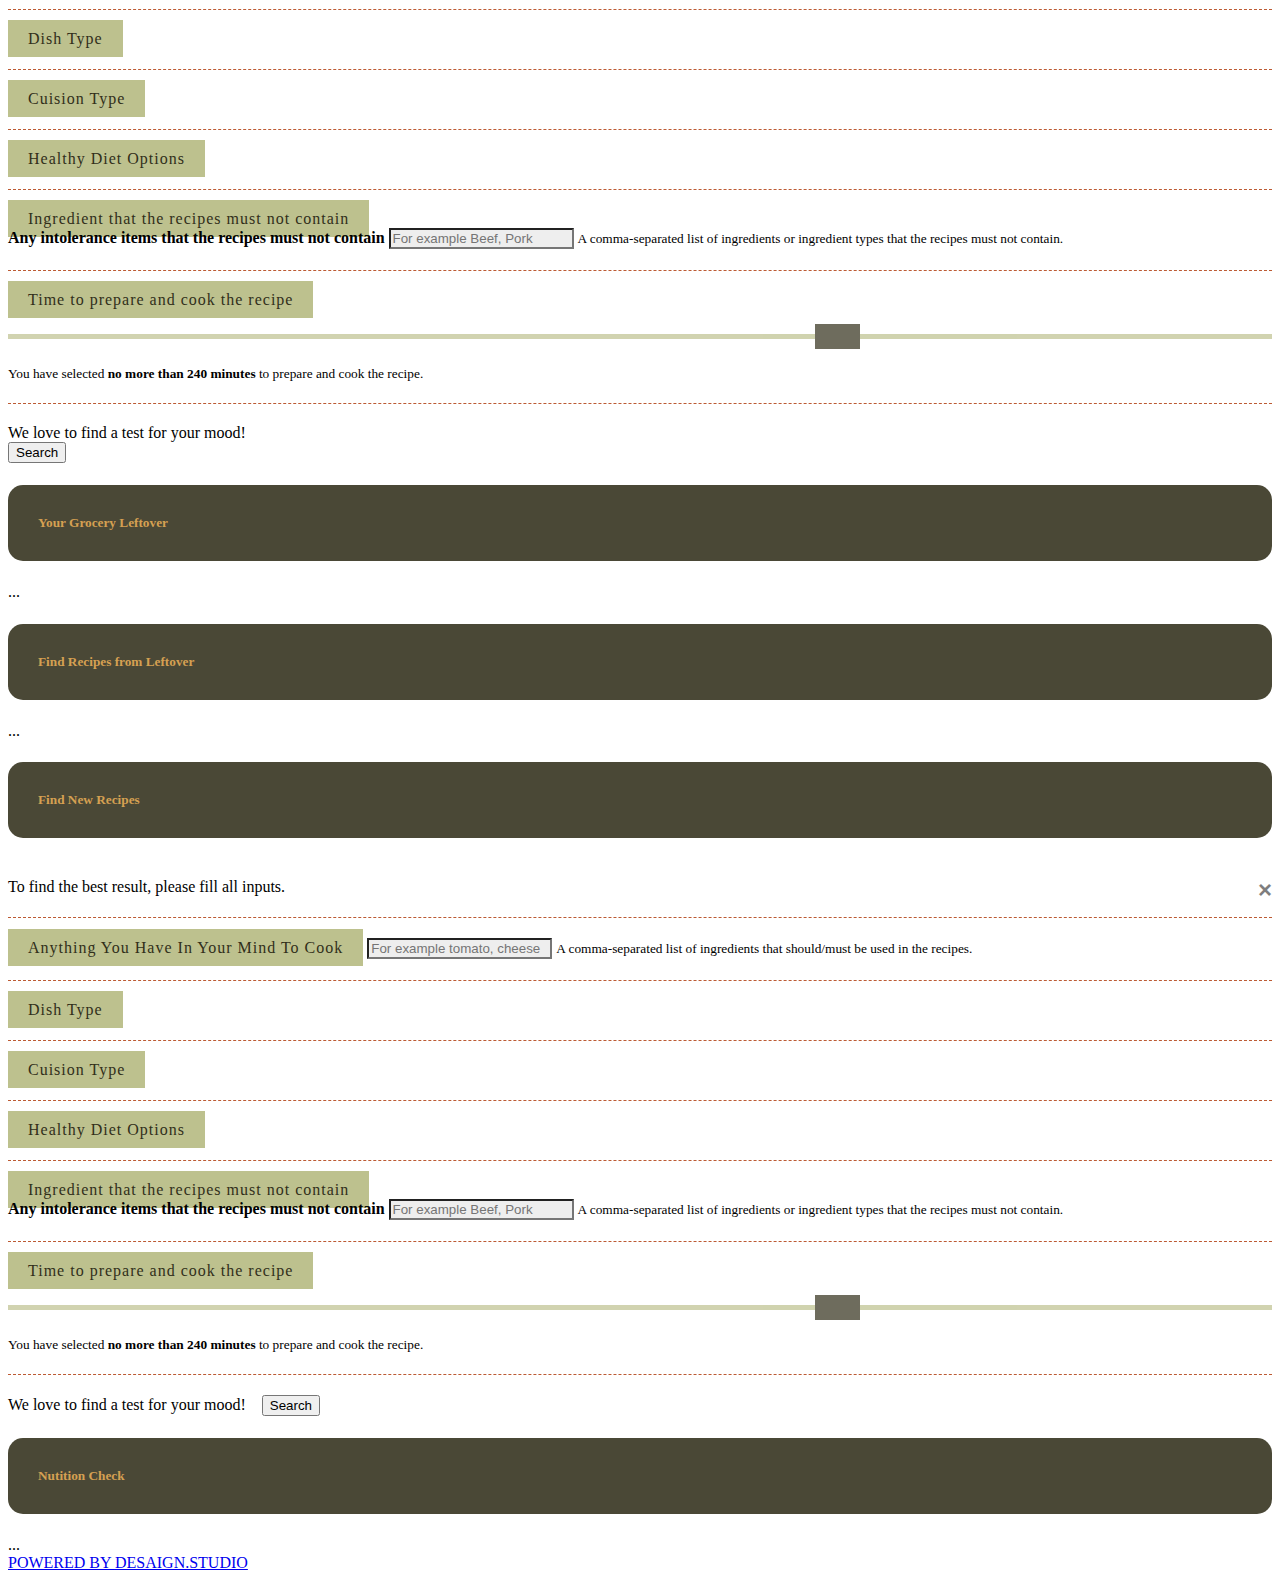
==== commit fcdbbde4: "modal updated" ====
--- a/index.html
+++ b/index.html
@@ -136,7 +136,7 @@
       <!-- ! -->
     </div>
 
-    <!-- ! About Modal -->
+    <!-- ! CONTACT -- About Modal -->
     <div class="modal fade" id="about-modal" tabindex="-1" aria-labelledby="exampleModalLabel" aria-hidden="true">
       <div class="modal-dialog">
         <div class="modal-content">
@@ -155,6 +155,181 @@
       </div>
     </div>
 
+    <!-- ! Groceries Modals -->
+    <!-- add-leftover-modal 01  -->
+    <div class="modal fade view-list-02" id="add-leftover-modal" data-bs-backdrop="static" data-bs-keyboard="false" tabindex="-1" role="dialog" aria-hidden="true">
+      <div class="modal-dialog modal-lg">
+        <h5 class="display-4">Your Grocery Leftover</h5>
+        <div class="modal-content p-4">
+          <div>
+            <br /><span class="h5">Check your fridge, pantry, or kitchen counter.</span>
+            <button type="button" class="close" data-bs-dismiss="modal" aria-label="Close">
+              <span aria-hidden="true"><i class="fas fa-times text-danger"></i></span>
+            </button>
+          </div>
+          <div class="line"></div>
+          <div class="input-group mb-3">
+            <input type="text" class="form-control" placeholder="Laftover Grocery" aria-label="Leftover Grocery" aria-describedby="button-addon2">
+            <button class="btn btn-outline-secondary" type="button" id="button-addon2">Submit</button>
+          </div>
+          <div class="line"></div>
+          <div class="leftoveritemslist"></div>
+        </div>
+      </div>
+    </div>
+
+    <!-- ! RECIPE SEARCH Modals -->
+    <!-- add-to-list-01  -->
+    <div class="modal fade add-to-list-01" id="add-to-list-modal" data-bs-backdrop="static" data-bs-keyboard="false" tabindex="-1" role="dialog" aria-hidden="true">
+      <div class="modal-dialog modal-lg">
+        <h5 class="display-4">Add To List</h5>
+        <div class="modal-content p-4">
+          <div>
+            <br /><span class="h5">To find the best result, please fill all inputs.</span>
+            <button type="button" class="close" data-bs-dismiss="modal" aria-label="Close">
+              <span aria-hidden="true"><i class="fas fa-times text-danger"></i></span>
+            </button>
+          </div>
+          <div class="line"></div>
+          <!-- form starts -->
+          <form class="form-group">
+            <!-- MealType -->
+            <!-- <label for="Meal" class="h6title">Meal Type</label>
+                  <div class="mealType row"></div>
+                  <div class="line"></div> -->
+            <!-- 1 -->
+            <!-- Anything you have in mind to choose -->
+            <label for="userIngredients" class="h6title">Anything You Have In Your Mind To Cook</label>
+            <input type="text" class="form-control" id="userIngredients" aria-describedby="areaHelp" placeholder="For example tomato, cheese" style="background-color: #eeeeee" />
+            <small id="areaHelp" class="form-text text-muted p-2">A comma-separated list of ingredients that should/must be used in the recipes.</small>
+            <div class="line"></div>
+            <!-- 2 -->
+            <!-- DishType -->
+            <label for="Dish" class="h6title">Dish Type</label>
+            <div class="dishType"></div>
+            <div class="line"></div>
+            <!-- 3 -->
+            <!-- CuisionType -->
+            <label for="Cuision" class="h6title">Cuision Type</label>
+            <div class="cuisionType"></div>
+            <div class="line"></div>
+            <!-- 4 -->
+            <!-- Healthy Diet Options  -->
+            <label for="Diet" class="h6title">Healthy Diet Options</label>
+            <div class="dietType"></div>
+            <div class="line"></div>
+            <!-- 5 -->
+            <!-- Intolerances  -->
+            <label for="Health" class="h6title">Ingredient that the recipes must not contain</label>
+            <div class="specialRequest row"></div>
+            <!-- 6 -->
+            <label for="choiceNot"><strong>Any intolerance items that the recipes must not contain</strong></label>
+            <input type="text" class="form-control" id="userExcludeIng" aria-describedby="areaHelp" placeholder="For example Beef, Pork" style="background-color: #eeeeee" />
+            <small id="areaHelp" class="form-text text-muted"> A comma-separated list of ingredients or ingredient types that the recipes must not contain.</small>
+            <div class="line"></div>
+            <!-- 7 -->
+            <!-- Time Range -->
+            <label for="rangeTime" class="h6title">Time to prepare and cook the recipe</label>
+            <input type="range" name="timeRange" id="timeRange" min="5" max="360" value="240" step="5" class="slider" />
+            <small class="form-text text-muted"
+              >You have selected <strong>no more than <span id="rangeDemo" value="240">240</span> minutes</strong> to prepare and cook the recipe.</small
+            >
+            <div class="line"></div>
+            <!-- Search Button -->
+            We love to find a test for your mood! &#160;&#160;
+            <div class="d-grid mt-2"><button type="submit" class="btn btn-dark" id="newRecipeSearchBtn" data-dismiss="modal">Search</button></div>
+            
+          </form>
+        </div>
+      </div>
+    </div>
+    <!-- view-list-02  -->
+    <div class="modal fade view-list-02" tabindex="-1" role="dialog" aria-hidden="true">
+      <div class="modal-dialog modal-lg">
+        <h5 class="display-4">Your Grocery Leftover</h5>
+        <div class="modal-content p-4">...</div>
+      </div>
+    </div>
+    <!-- lefover-recipe-03  -->
+    <div class="modal fade lefover-recipe-03" tabindex="-1" role="dialog" aria-hidden="true">
+      <div class="modal-dialog modal-lg">
+        <h5 class="display-4">Find Recipes from Leftover</h5>
+        <div class="modal-content p-4">...</div>
+      </div>
+    </div>
+    <!-- new-recipe-04  -->
+    <div class="modal fade new-recipe-04" tabindex="-1" role="dialog" aria-hidden="true">
+      <div class="modal-dialog modal-lg">
+        <!-- title  -->
+        <h5 class="display-4">Find New Recipes</h5>
+        <!-- content -->
+        <div class="modal-content p-4">
+          <div>
+            <br /><span class="h5">To find the best result, please fill all inputs.</span>
+            <button type="button" class="close" data-dismiss="modal" aria-label="Close">
+              <span aria-hidden="true">&times;</span>
+            </button>
+          </div>
+          <div class="line"></div>
+          <!-- form starts -->
+          <form class="form-group">
+            <!-- MealType -->
+            <!-- <label for="Meal" class="h6title">Meal Type</label>
+                  <div class="mealType row"></div>
+                  <div class="line"></div> -->
+            <!-- 1 -->
+            <!-- Anything you have in mind to choose -->
+            <label for="choice" class="h6title">Anything You Have In Your Mind To Cook</label>
+            <input type="text" class="form-control" id="userIngredients" aria-describedby="areaHelp" placeholder="For example tomato, cheese" style="background-color: #eeeeee" />
+            <small id="areaHelp" class="form-text text-muted">A comma-separated list of ingredients that should/must be used in the recipes.</small>
+            <div class="line"></div>
+            <!-- 2 -->
+            <!-- DishType -->
+            <label for="Dish" class="h6title">Dish Type</label>
+            <div class="dishType"></div>
+            <div class="line"></div>
+            <!-- 3 -->
+            <!-- CuisionType -->
+            <label for="Cuision" class="h6title">Cuision Type</label>
+            <div class="cuisionType"></div>
+            <div class="line"></div>
+            <!-- 4 -->
+            <!-- Healthy Diet Options  -->
+            <label for="Diet" class="h6title">Healthy Diet Options</label>
+            <div class="dietType"></div>
+            <div class="line"></div>
+            <!-- 5 -->
+            <!-- Intolerances  -->
+            <label for="Health" class="h6title">Ingredient that the recipes must not contain</label>
+            <div class="specialRequest row"></div>
+            <!-- 6 -->
+            <label for="choiceNot"><strong>Any intolerance items that the recipes must not contain</strong></label>
+            <input type="text" class="form-control" id="userExcludeIng" aria-describedby="areaHelp" placeholder="For example Beef, Pork" style="background-color: #eeeeee" />
+            <small id="areaHelp" class="form-text text-muted"> A comma-separated list of ingredients or ingredient types that the recipes must not contain.</small>
+            <div class="line"></div>
+            <!-- 7 -->
+            <!-- Time Range -->
+            <label for="rangeTime" class="h6title">Time to prepare and cook the recipe</label>
+            <input type="range" name="timeRange" id="timeRange" min="5" max="360" value="240" step="5" class="slider" />
+            <small class="form-text text-muted"
+              >You have selected <strong>no more than <span id="rangeDemo" value="240">240</span> minutes</strong> to prepare and cook the recipe.</small
+            >
+            <div class="line"></div>
+            <!-- Search Button -->
+            We love to find a test for your mood! &#160;&#160;
+            <button type="submit" class="btn btn-dark btn-block mt-2" id="newRecipeSearchBtn" data-dismiss="modal">Search</button>
+          </form>
+        </div>
+      </div>
+    </div>
+    <!-- nutrition-05  -->
+    <div class="modal fade nutrition-05" tabindex="-1" role="dialog" aria-hidden="true">
+      <div class="modal-dialog modal-lg">
+        <h5 class="display-4">Nutition Check</h5>
+        <div class="modal-content p-4">...</div>
+      </div>
+    </div>
+
     <!-- Footer -->
     <nav class="navbar fixed-bottom navbar-expand-sm navbar-dark bg-dark mt-5 ps-3">
       <a class="navbar-brand" href="https://desaign.app" style="font-size: 1rem !important">POWERED BY <span class="text-warning">DESAIGN.STUDIO</span></a>
--- a/style.css
+++ b/style.css
@@ -1,175 +1,286 @@
 /* Menu ---------------------------------------------------------------- */
 
 #navbar {
-    padding: 15px 10px;
-    background: #FDEDB166;
-    background-repeat: repeat;
-    border: none;
-    border-radius: 0;
-    margin-bottom: 40px;
-    box-shadow: 1px 1px 3px rgba(0, 0, 0, 0.2);
-    position: fixed;
-    width: 100vw;
-    z-index: 998;
+  padding: 15px 10px;
+  background: #fdedb166;
+  background-repeat: repeat;
+  border: none;
+  border-radius: 0;
+  margin-bottom: 40px;
+  box-shadow: 1px 1px 3px rgba(0, 0, 0, 0.2);
+  position: fixed;
+  width: 100vw;
+  z-index: 998;
 }
 
 .background-image-1 {
-    background-image: url('./images/food.png');
-    background-repeat: repeat;
+  background-image: url("./images/food.png");
+  background-repeat: repeat;
 }
 
 .navbar-btn {
-    box-shadow: none;
-    outline: none !important;
-    border: none;
+  box-shadow: none;
+  outline: none !important;
+  border: none;
 }
 
 .line {
-    width: 100%;
-    height: 1px;
-    border-bottom: 1px dashed #BC5A33;
-    margin: 20px 0;
+  width: 100%;
+  height: 1px;
+  border-bottom: 1px dashed #bc5a33;
+  margin: 20px 0;
 }
 
 #sidebar {
-    width: 300px;
-    position: fixed;
-    top: 0;
-    left: -300px;
-    height: 100vh;
-    z-index: 999;
-    background: #BDC18E;
-    color: #312F1A;
-    transition: all 0.3s;
-    overflow: auto;
-    /* overflow-y: scroll; */
-    box-shadow: 3px 3px 3px rgba(0, 0, 0, 0.2);
+  width: 300px;
+  position: fixed;
+  top: 0;
+  left: -300px;
+  height: 100vh;
+  z-index: 999;
+  background: #bdc18e;
+  color: #312f1a;
+  transition: all 0.3s;
+  overflow: auto;
+  /* overflow-y: scroll; */
+  box-shadow: 3px 3px 3px rgba(0, 0, 0, 0.2);
 }
 
 #sidebar.active {
-    left: 0;
+  left: 0;
 }
 
 #headOne {
-    display: block;
-    visibility: visible;
+  display: block;
+  visibility: visible;
 }
 
 #headOne.activeOne {
-    display: block;
-    visibility: hidden;
+  display: block;
+  visibility: hidden;
 }
 
 #sidebar .sidebar-header {
-    padding: 20px;
-    background: #928246;
+  padding: 20px;
+  background: #928246;
 }
 
 #sidebar ul.components {
-    padding-bottom: 20px;
-    border-bottom: 1px solid #928246;
+  padding-bottom: 20px;
+  border-bottom: 1px solid #928246;
 }
 
 #sidebar ul p {
-    color: #fff;
-    padding: 10px;
-    margin: 10px 0;
+  color: #fff;
+  padding: 10px;
+  margin: 10px 0;
 }
 
 #sidebar ul li a {
-    padding: 10px;
-    font-size: 1.1em;
-    display: block;
+  padding: 10px;
+  font-size: 1.1em;
+  display: block;
 }
 
 #sidebar ul li a:hover {
-    color: #BC5A33;
-    background: #D7D01D;
-    box-shadow: .25rem .25rem .5rem .05rem #312F1A66;
-    font-size: 1.25em;
-    -webkit-transition: font-size 1000ms linear;
-    -moz-transition: font-size 1000ms linear;
-    -o-transition: font-size 1000ms linear;
-    -ms-transition: font-size 1000ms linear;
-    transition: font-size 1000ms linear;
-    -webkit-transition: background-color 500ms ease-out;
-    -moz-transition: background-color 500ms ease-out;
-    -o-transition: background-color 500ms ease-out;
-    -ms-transition: background-color 500ms ease-out;
-    transition: background-color 500ms ease-out;
-    -webkit-transition: box-shadow 250ms ease-out;
-    -moz-transition: box-shadow 250ms ease-out;
-    -o-transition: box-shadow 250ms ease-out;
-    -ms-transition: box-shadow 250ms ease-out;
-    transition: box-shadow 250ms ease-out;
-    margin-top: -.075em;
-    margin-bottom: -.075em;
-}
-
-#sidebar ul li.active>a,
+  color: #bc5a33;
+  background: #d7d01d;
+  box-shadow: 0.25rem 0.25rem 0.5rem 0.05rem #312f1a66;
+  font-size: 1.25em;
+  -webkit-transition: font-size 1000ms linear;
+  -moz-transition: font-size 1000ms linear;
+  -o-transition: font-size 1000ms linear;
+  -ms-transition: font-size 1000ms linear;
+  transition: font-size 1000ms linear;
+  -webkit-transition: background-color 500ms ease-out;
+  -moz-transition: background-color 500ms ease-out;
+  -o-transition: background-color 500ms ease-out;
+  -ms-transition: background-color 500ms ease-out;
+  transition: background-color 500ms ease-out;
+  -webkit-transition: box-shadow 250ms ease-out;
+  -moz-transition: box-shadow 250ms ease-out;
+  -o-transition: box-shadow 250ms ease-out;
+  -ms-transition: box-shadow 250ms ease-out;
+  transition: box-shadow 250ms ease-out;
+  margin-top: -0.075em;
+  margin-bottom: -0.075em;
+}
+
+#sidebar ul li.active > a,
 a[aria-expanded="true"] {
-    color: #FDEDB1;
-    background: #928246;
+  color: #fdedb1;
+  background: #928246;
 }
 
 a[data-toggle="collapse"] {
-    position: relative;
+  position: relative;
 }
 
 .dropdown-toggle::after {
-    display: block;
-    position: absolute;
-    top: 50%;
-    right: 20px;
-    transform: translateY(-50%);
+  display: block;
+  position: absolute;
+  top: 50%;
+  right: 20px;
+  transform: translateY(-50%);
 }
 
 ul ul a {
-    font-size: 0.9em !important;
-    padding-left: 30px !important;
-    background: #928246;
+  font-size: 0.9em !important;
+  padding-left: 30px !important;
+  background: #928246;
 }
 
 ul.CTAs {
-    padding: 20px;
+  padding: 20px;
 }
 
 ul.CTAs a {
-    text-align: center;
-    font-size: 0.9em !important;
-    display: block;
-    border-radius: 5px;
-    margin-bottom: 5px;
+  text-align: center;
+  font-size: 0.9em !important;
+  display: block;
+  border-radius: 5px;
+  margin-bottom: 5px;
 }
 
 a.download {
-    background: #fff;
-    color: #312F1A;
+  background: #fff;
+  color: #312f1a;
 }
 
 a.article,
 a.article:hover {
-    background: #312F1A !important;
-    color: #fff !important;
+  background: #312f1a !important;
+  color: #fff !important;
 }
 
 .boxMenuAF {
-    color: #312F1A;
-    width: 25px;
-    height: 25px;
-    text-align: center;
-    box-sizing: border-box;
-    display: inline-block;
-    margin-right: 10px;
+  color: #312f1a;
+  width: 25px;
+  height: 25px;
+  text-align: center;
+  box-sizing: border-box;
+  display: inline-block;
+  margin-right: 10px;
 }
 
 /* Parallax ---------------------------------------------------------------- */
 
 .jarallax-01 {
-    background-image: url('./images/bgFull.jpeg');
-    height: 100vh;
-    background-attachment: fixed;
-    background-position: center;
-    background-repeat: no-repeat;
-    background-size: cover;
-}+  background-image: url("./images/bgFull.jpeg");
+  height: 100vh;
+  background-attachment: fixed;
+  background-position: center;
+  background-repeat: no-repeat;
+  background-size: cover;
+}
+
+/* Conent Style ---------------------------------------------------------------- */
+
+#content {
+  width: 100%;
+  min-height: 100vh;
+  transition: all 0.3s;
+}
+
+#sidebarCollapse1 {
+  border: none;
+  border-radius: 0;
+  text-align: left;
+}
+
+.centerMiddle {
+  position: relative;
+  float: left;
+  top: 50%;
+  left: 50%;
+  transform: translate(-50%, -50%);
+}
+
+.display-4 {
+  background: #312f1ae0;
+  color: #d5a052;
+  padding: 30px;
+  border-radius: 15px;
+}
+
+.h6title {
+  background: #bdc18e;
+  color: #312f1a;
+  padding: 10px 20px;
+  margin-bottom: 10px;
+  width: 100%;
+  letter-spacing: 1px;
+}
+
+.btnFooter {
+  position: absolute;
+  bottom: 20px;
+  width: 90%;
+  left: 5%;
+  right: 5%;
+}
+
+.slider {
+  -webkit-appearance: none;
+  width: 100%;
+  height: 5px;
+  background: #bdc18e;
+  outline: none;
+  opacity: 0.7;
+  -webkit-transition: 0.2s;
+  transition: opacity 0.2s;
+  margin: 25px 0;
+}
+
+.slider:hover {
+  opacity: 1;
+}
+
+.slider::-webkit-slider-thumb {
+  -webkit-appearance: none;
+  appearance: none;
+  width: 45px;
+  height: 25px;
+  background: #312f1a;
+  cursor: pointer;
+}
+
+.slider::-moz-range-thumb {
+  width: 45px;
+  height: 25px;
+  background: #312f1a;
+  cursor: pointer;
+}
+
+.close {
+  float: right;
+  font-size: 1.5rem;
+  font-weight: 700;
+  line-height: 1;
+  color: #000;
+  text-shadow: 0 1px 0 #fff;
+  opacity: 0.5;
+}
+
+.close:hover {
+  color: #000;
+  text-decoration: none;
+}
+
+.close:not(:disabled):not(.disabled):hover,
+.close:not(:disabled):not(.disabled):focus {
+  opacity: 0.75;
+}
+
+button.close {
+  padding: 0;
+  background-color: transparent;
+  border: 0;
+  -webkit-appearance: none;
+  -moz-appearance: none;
+  appearance: none;
+}
+
+.modal-backdrop {
+  opacity: 0.85 !important;
+}
